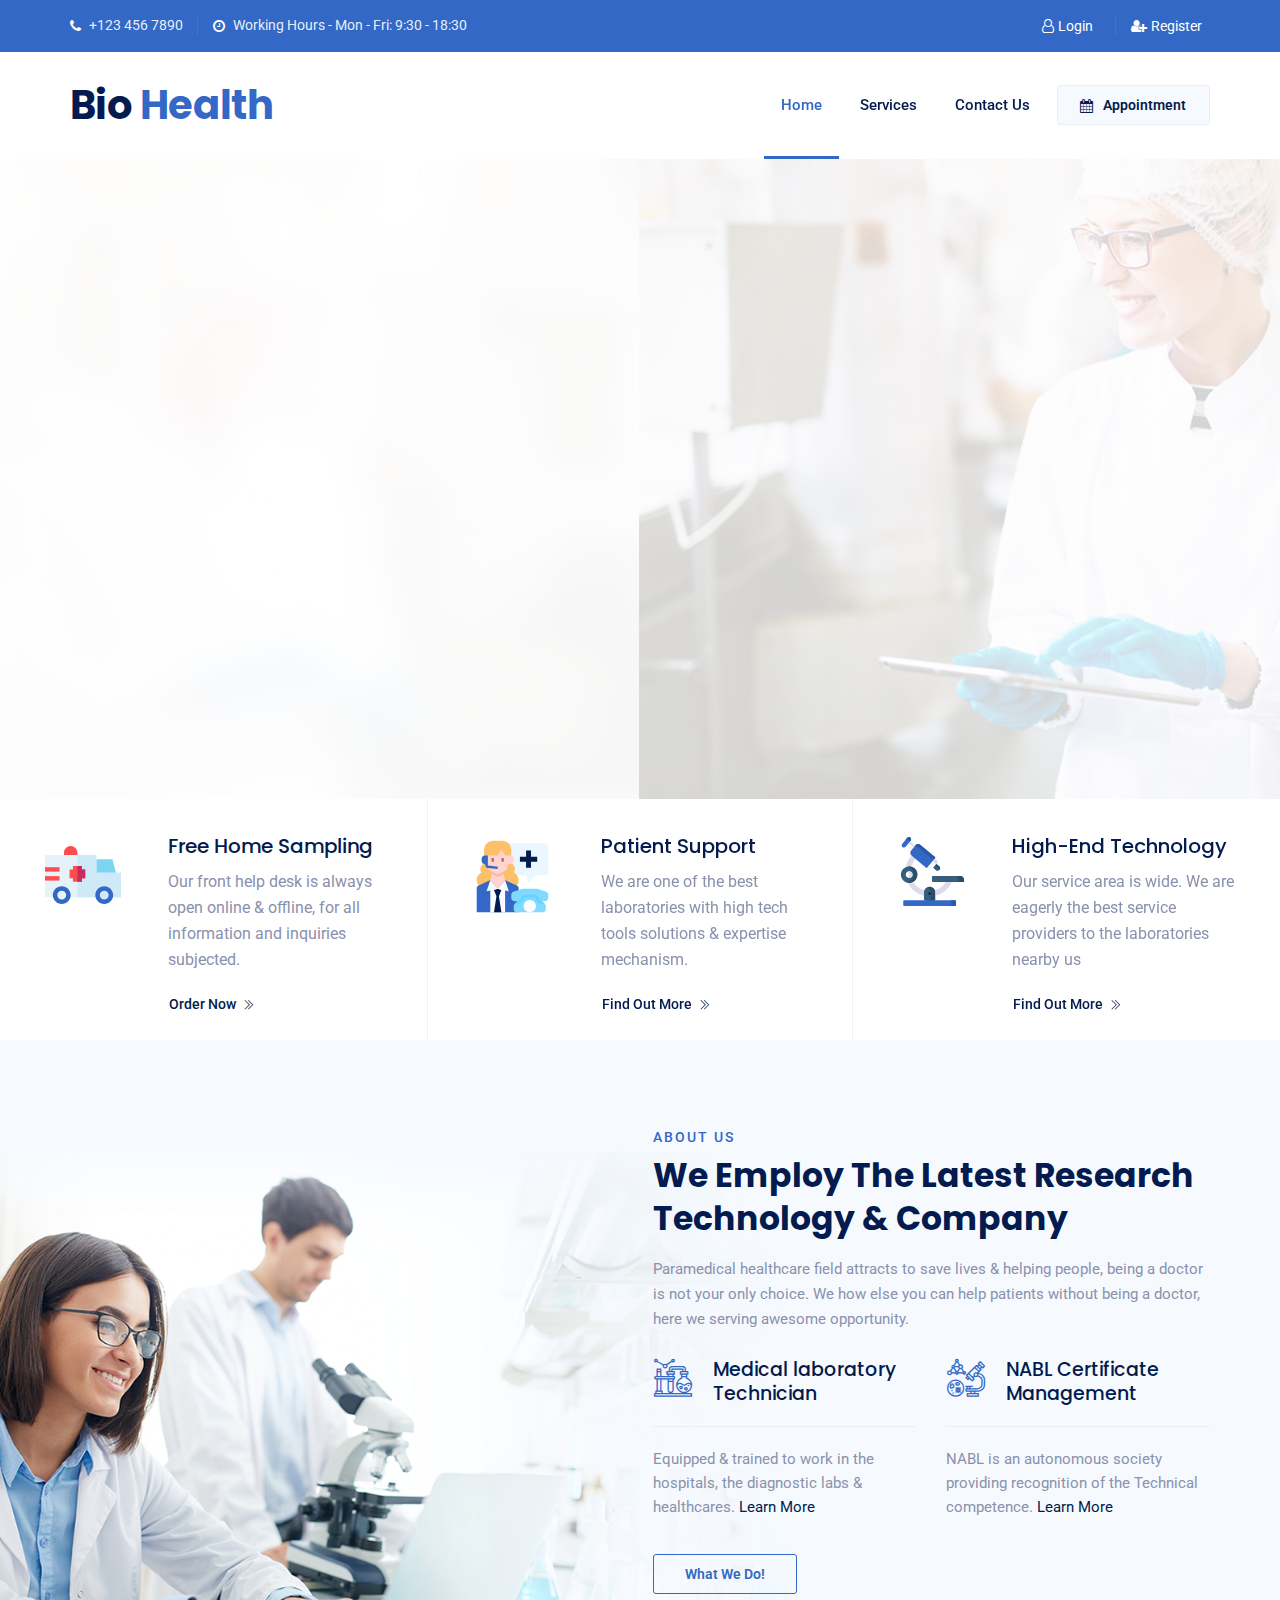
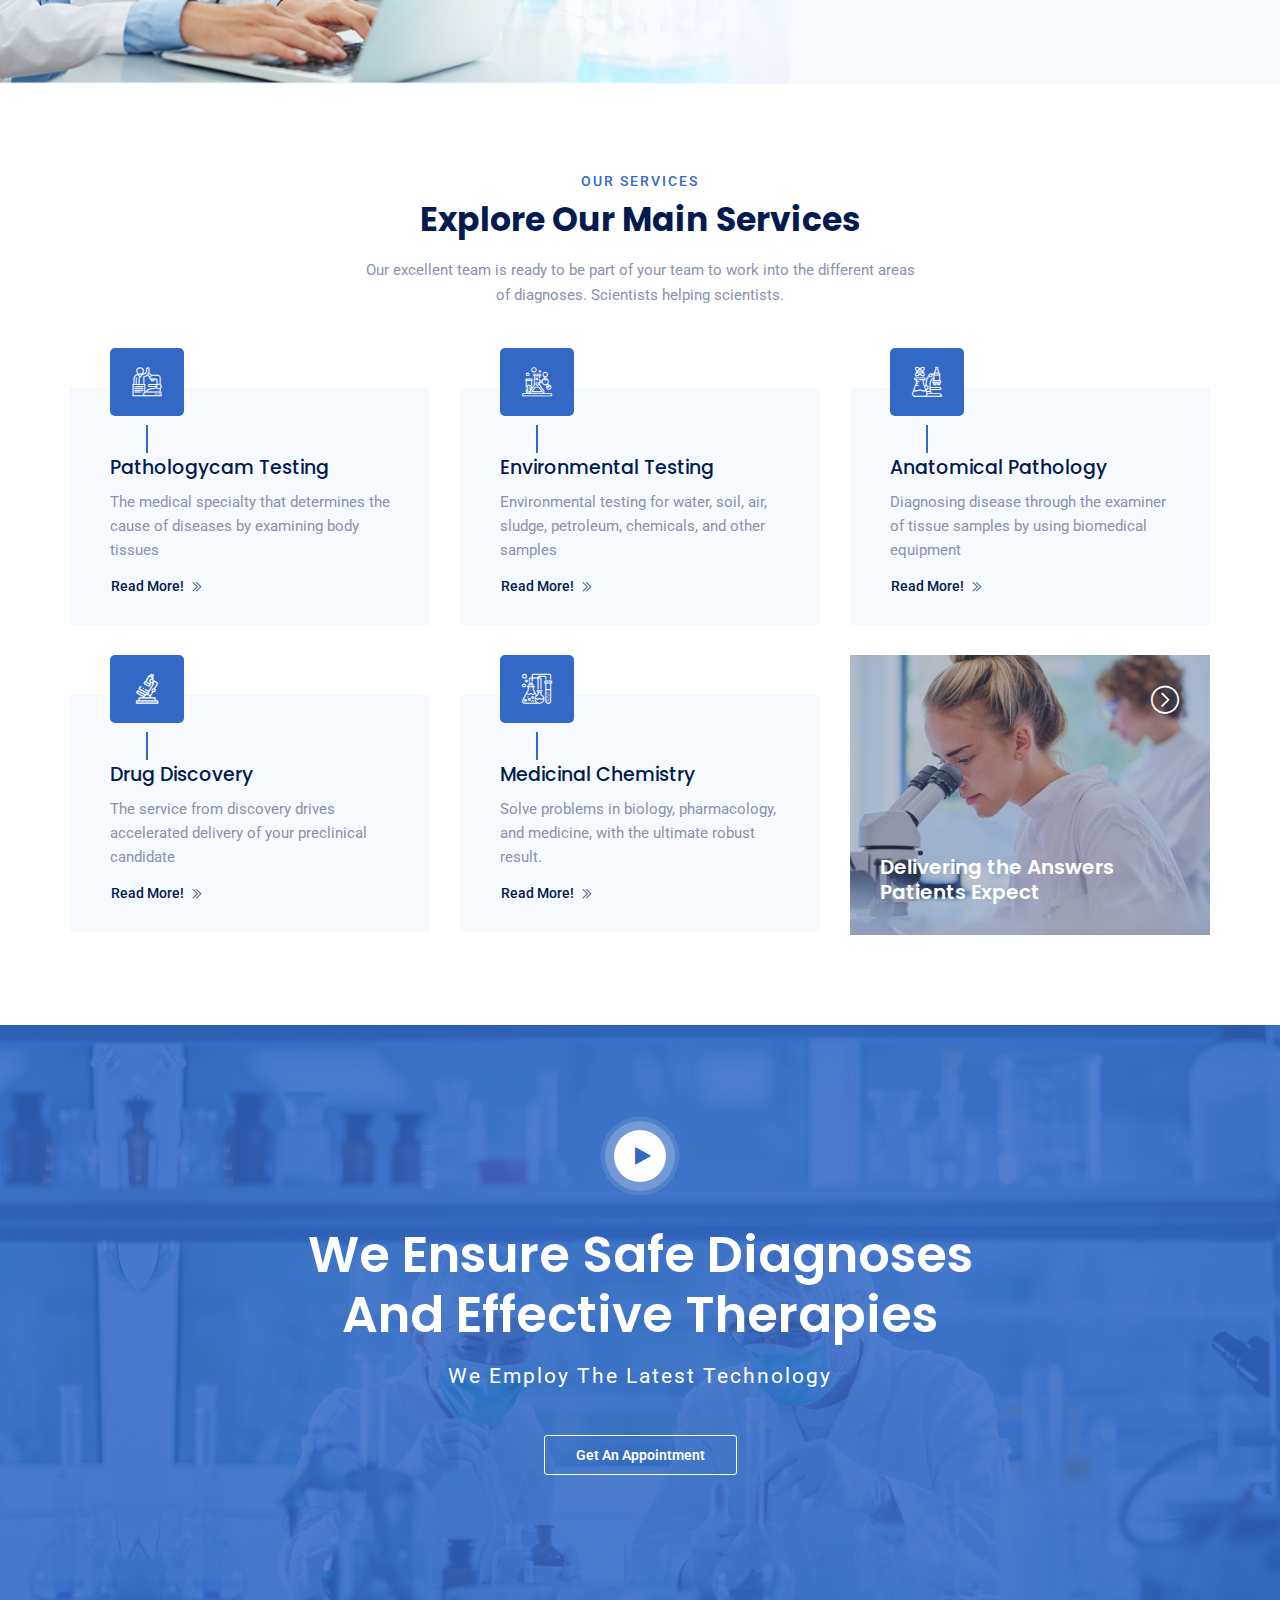
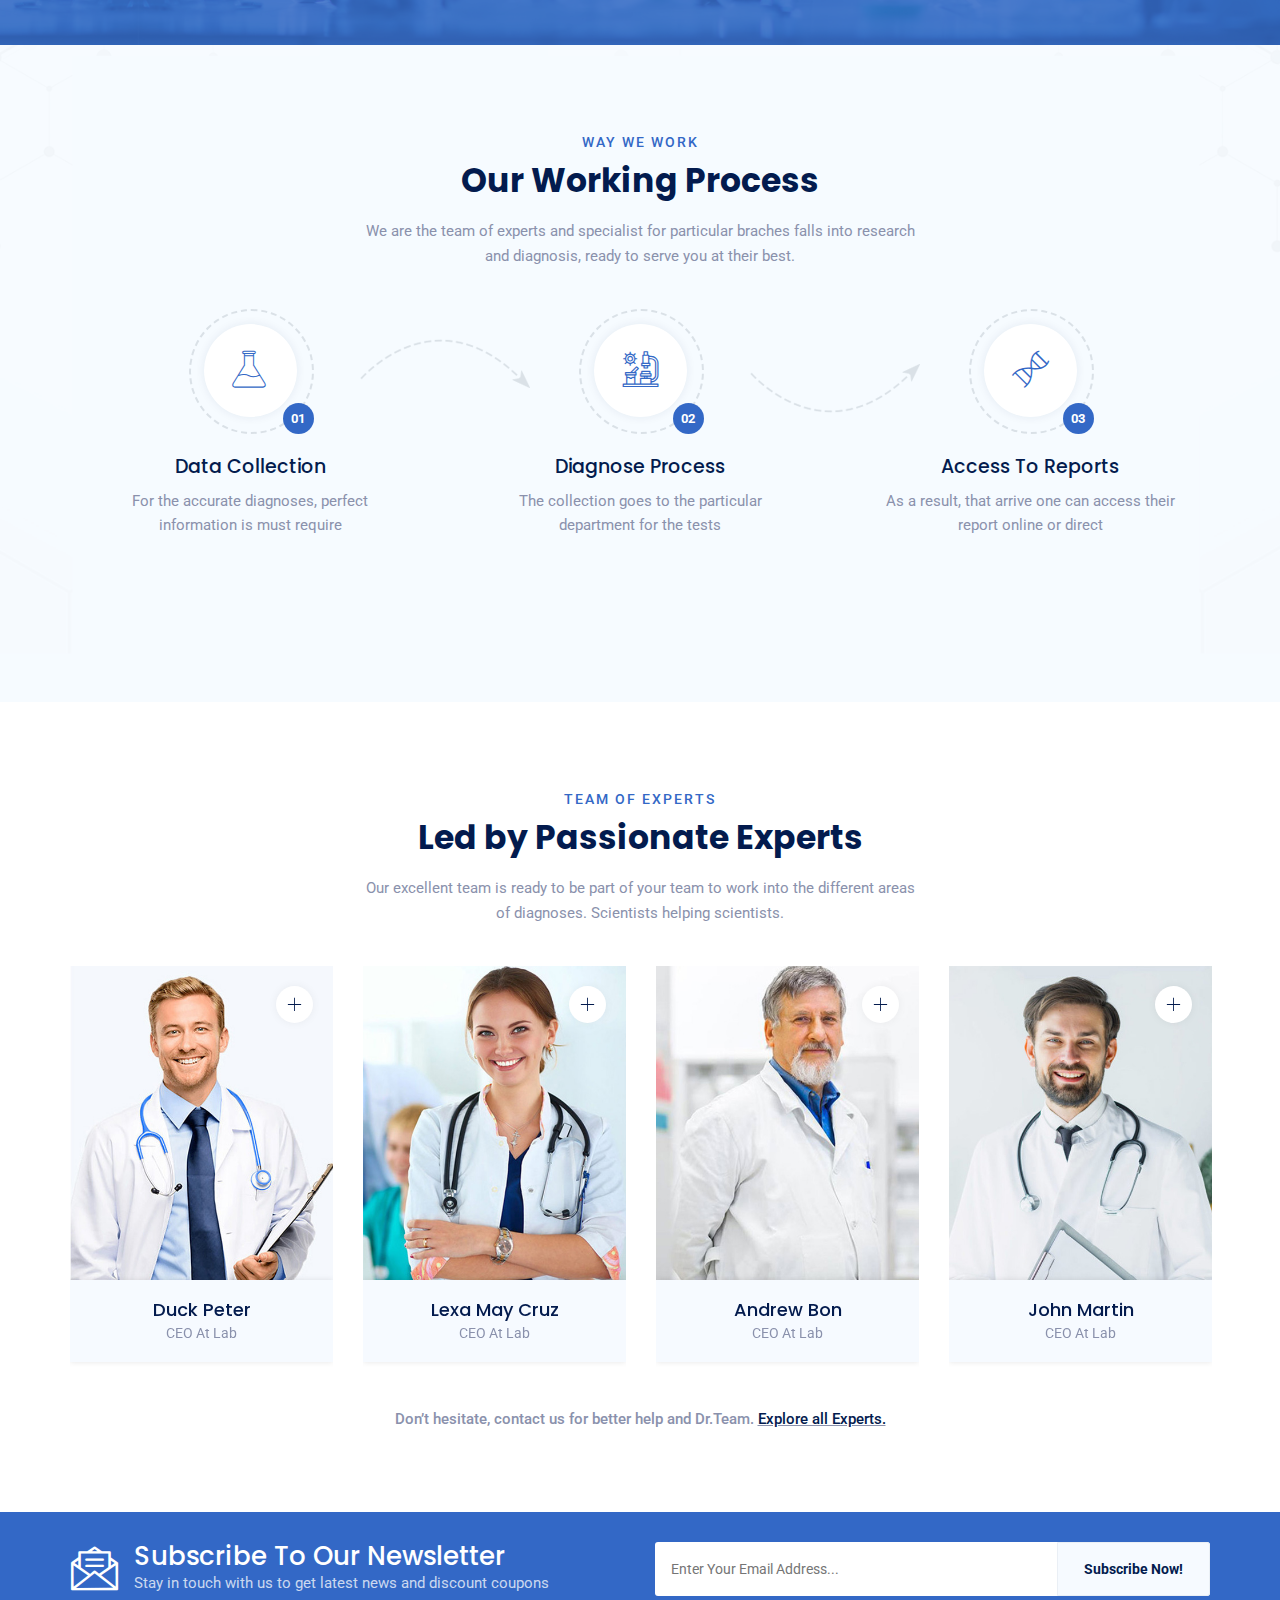
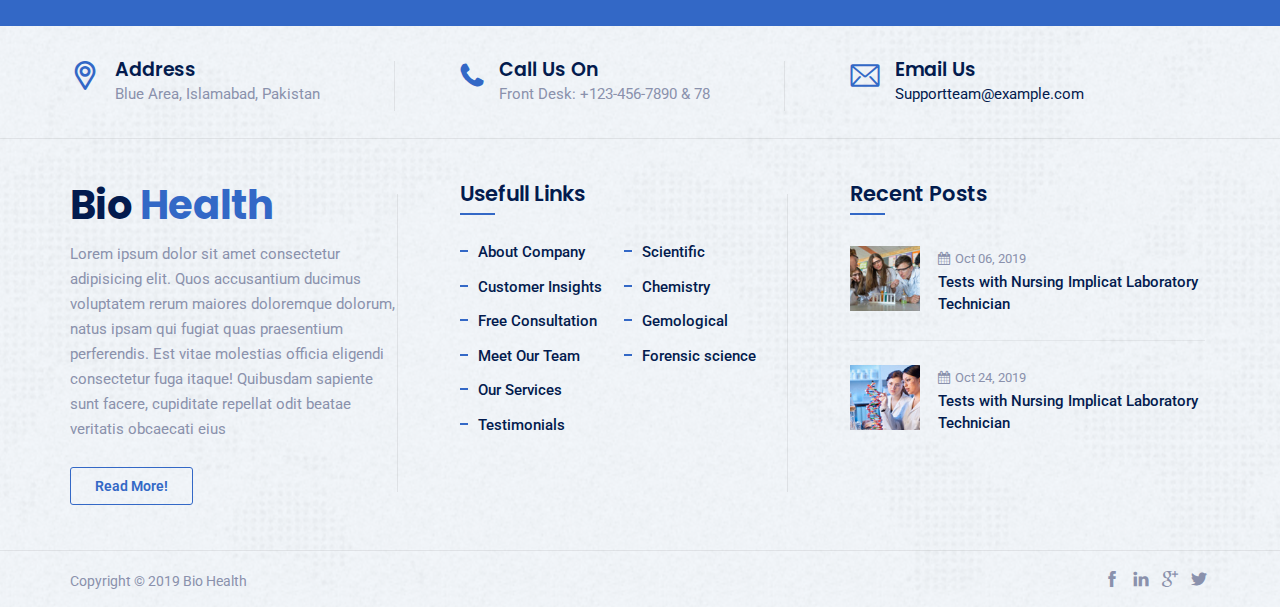
==== index.html @ f04a1096 "file rename" ====
<!DOCTYPE html>
<html lang="en">

<head>
<meta charset="utf-8">
<meta http-equiv="X-UA-Compatible" content="IE=edge">
<meta name="keywords" content="HTML5 Template" />
<meta name="description" content="Health & Medical Laboratory Html Template" />
<meta name="author" content="https://www.themetechmount.com/" />
<meta name="viewport" content=" width=device-width, initial-scale=1, maximum-scale=1" />
<title>BioHealth Lab</title>

<!-- favicon icon -->
<link rel="shortcut icon" href="images/favicon.png" />

<!-- bootstrap -->
<link rel="stylesheet" type="text/css" href="css/bootstrap.min.css"/>

<!-- animate -->
<link rel="stylesheet" type="text/css" href="css/animate.css"/>

<!-- fontawesome -->
<link rel="stylesheet" type="text/css" href="css/font-awesome.css"/>

<!-- themify -->
<link rel="stylesheet" type="text/css" href="css/themify-icons.css"/>

<!-- flaticon -->
<link rel="stylesheet" type="text/css" href="css/flaticon.css"/>

<!-- slick -->
<link rel="stylesheet" type="text/css" href="css/slick.css">

<!-- REVOLUTION LAYERS STYLES -->

    <link rel="stylesheet" type="text/css" href="revolution/css/layers.css">

    <link rel="stylesheet" type="text/css" href="revolution/css/settings.css">

<!-- prettyphoto -->
<link rel="stylesheet" type="text/css" href="css/prettyPhoto.css">

<!-- shortcodes -->
<link rel="stylesheet" type="text/css" href="css/shortcodes.css"/>

<!-- main -->
<link rel="stylesheet" type="text/css" href="css/main.css"/>

<!-- main -->
<link rel="stylesheet" type="text/css" href="css/megamenu.css"/>

<!-- responsive -->
<link rel="stylesheet" type="text/css" href="css/responsive.css"/>

<link rel="stylesheet" type="text/css" href="css/bootstrap-datetimepicker.css"/>

</head>

<body>

    <!--page start-->
    <div class="page">

       <!-- preloader start -->
        <div id="preloader">
            <div id="status">&nbsp;</div>
        </div>
        <!-- preloader end -->

        <!--header start-->
        <header id="masthead" class="header ttm-header-style-01">
            <!-- top_bar -->
            <div class="top_bar ttm-bgcolor-skincolor clearfix">
                <div class="container">
                    <div class="row">
                        <div class="col-xl-12 d-flex flex-row flex-no-wrap align-items-center">
                            <div class="top_bar_contact_item"><div class="top_bar_icon"><i class="fa fa-phone"></i></div>+123 456 7890</div>
                            <div class="top_bar_contact_item d-none d-sm-block"><div class="top_bar_icon"><i class="fa fa-clock-o"></i></div>Working Hours - Mon - Fri: 9:30 - 18:30</div>
                            <div class="top_bar_contact_item ml-auto"><div class="top_bar_icon"><a href="" style="color:#fff;"><i class="fa fa-user-o mr-1"></i>Login</a></div></div>
                            <div class="top_bar_contact_item"><div class="top_bar_icon"><a href="" style="color:#fff;"><i class="fa fa-user-plus mr-1"></i>Register</a></div></div>
                        </div>
                        
                    </div>
                </div>
            </div><!-- top_bar end-->
            <div class="d-flex d-sm-none justify-content-center align-items-center" style="border-bottom: solid 1px #ccc">
                <div class="top_bar_contact_item" style="border:none"><div class="top_bar_icon"><i class="fa fa-clock-o"></i></div>Working Hours - Mon - Fri: 9:30 - 18:30</div>
            </div>
            <!-- site-header-menu -->
            <div id="site-header-menu" class="site-header-menu ttm-bgcolor-white">
                <div class="site-header-menu-inner ttm-stickable-header">
                    <div class="container">
                        <div class="row">
                            <div class="col">
                                <!--site-navigation -->
                                <div class="site-navigation d-flex flex-row">
                                    <!-- site-branding -->
                                    <div class="site-branding mr-auto">
                                        <a class="home-link" href="index.html" title="Home" rel="home">
                                            <h1 style="margin: 0;
                                            font-size: 2.5rem;
                                            font-weight: 700;">Bio <span class="ttm-textcolor-skincolor">Health</span></h1>
                                        </a>
                                    </div><!-- site-branding end -->
                                    <div class="btn-show-menu-mobile menubar menubar--squeeze">
                                        <span class="menubar-box">
                                            <span class="menubar-inner"></span>
                                        </span>
                                    </div>
                                    <!-- menu -->
                                    <nav class="main-menu menu-mobile" id="menu">
                                        <ul class="menu">
                                            <li class="mega-menu-item active">
                                                <a href="#" class="mega-menu-link">Home</a>
                                            </li>
                                            <li class="mega-menu-item">
                                                <a href="#" class="mega-menu-link">Services</a>
                                                <ul class="mega-submenu">
                                                    <li><a href="advanced-robotics.html">Advanced Robotics</a>
                                                    <li><a href="anatomic-pathology.html">Anatomic Pathology</a></li>
                                                    <li><a href="chemical-research.html">Chemical Research</a></li>
                                                    <li><a href="chemistry-hematology.html">Chemistry & Hematology</a></li>
                                                    <li><a href="environmental-testing.html">Environmental Testing</a></li>
                                                    <li><a href="lab-test.html">Lab Test Directory</a></li>
                                                </ul>
                                            </li>
                                            <li class="mega-menu-item">
                                                <a href="#" class="mega-menu-link">Contact Us</a>
                                            </li>
                                        </ul>
                                    </nav>
                                    <div class="header_extra d-flex flex-row align-items-center justify-content-end">
                                        <div class="header_btn">
                                            <a class="ttm-btn ttm-btn-size-md ttm-btn-shape-rounded ttm-btn-style-fill ttm-icon-btn-left ttm-btn-color-grey" href="#"> <i class="fa fa-calendar"></i>Appointment</a>
                                            <div id="appointment">
                                                <h3>Keep in touch!</h3>
                                                <form class="wrap-form appointment_form clearfix" method="post" action="#">
                                                    <div class="row">
                                                        <div class="col-md-4">
                                                            <label class="form-group">
                                                                <span class="text-input">
                                                                    <i class="fa fa-user" aria-hidden="true"></i>
                                                                    <input name="name" type="text" value="" placeholder="Your Name" required="required">
                                                                </span>
                                                            </label>
                                                        </div>
                                                        <div class="col-md-4">
                                                            <label class="form-group">
                                                                <span class="text-input">
                                                                    <i class="fa fa-phone" aria-hidden="true"></i>
                                                                    <input name="phone" type="tel" value="" placeholder="Phone Number" required="required">
                                                                </span>
                                                            </label>
                                                        </div>
                                                        <div class="col-md-4">
                                                            <label class="form-group">
                                                                <span class="text-input">
                                                                    <i class="fa fa-envelope" aria-hidden="true"></i>
                                                                    <input name="email" type="email" value="" placeholder="Email">
                                                                </span>
                                                            </label>
                                                        </div>
                                                        <div class="col-md-4">
                                                            <div class="form-group date">
                                                                <span class="text-input">
                                                                    <i class="fa fa-calendar"></i>
                                                                    <input type="text" value="" id="datetimepicker1">
                                                                </span>
                                                            </div>
                                                        </div>
                                                        <div class="col-md-4">
                                                            <label class="form-group">
                                                                <span class="text-input">
                                                                    <i class="fa fa-pencil" aria-hidden="true"></i>
                                                                    <input name="Note" type="text" value="" placeholder="Note">
                                                                </span>
                                                            </label>
                                                        </div>
                                                        <div class="col-md-4">
                                                            <button class="submit ttm-btn ttm-btn-size-md ttm-btn-shape-rounded ttm-btn-style-fill ttm-btn-color-skincolor" type="submit">Book appointment</button>
                                                        </div>
                                                    </div>
                                                </form>
                                            </div>
                                        </div>
                                    </div>
                                </div><!-- site-navigation end-->
                            </div>
                        </div>
                    </div>
                </div>
            </div>
            <!-- site-header-menu end-->
        </header><!--header end-->


        <div id="rev_slider_5_1_wrapper" class="rev_slider_wrapper fullwidthbanner-container slide-overlay" data-alias="classic4export" data-source="gallery">
            <!-- START REVOLUTION SLIDER -->
            <div id="rev_slider_5_1" class="rev_slider fullwidthabanner" data-version="5.4.8">
                <ul>
                    
                    <!-- SLIDE  -->
                    <li data-index="rs-6" data-transition="slotzoom-horizontal" data-slotamount="1" data-easein="default" data-easeout="default" data-masterspeed="1500" data-rotate="0" data-saveperformance="off" data-title="Slide" data-param1="" data-param2="" data-param3="" data-param4="" data-param5="" data-param6="" data-param7="" data-param8="" data-param9="" data-param10="" data-description="">

                        <!-- MAIN IMAGE -->

                        <img src="images/slides/slider-mainbg-003.jpg"  alt=""  data-bgposition="center center" data-bgfit="cover" data-bgrepeat="no-repeat" class="rev-slidebg" data-no-retina>
                      
                        <!-- LAYERS -->

                        <!-- LAYER NR. 1 -->
                        <div class="tp-caption tp-resizeme" id="slide-6-layer-1" data-x="['left','left','left','left']" data-hoffset="['50','40','30','20']" 
                            data-y="['middle','middle','middle','middle']" data-voffset="['-126','-126','-86','-60']" 

                            data-fontsize="['60','60','60','38']"
                            data-lineheight="['70','70','70','50']"
                            data-fontweight="['700','700','700','700']"
                            data-color="#031b4e"
                            data-width="none"
                            data-height="none"
                            data-whitespace="nowrap"
                            
                            data-transform_idle="o:1;" 
                            data-transform_in="x:-50px;opacity:0;s:1000;e:Power2.easeOut;"
                            data-transform_out="opacity:0;s:1000;e:Power4.easeIn;"
                            data-start="700"

                            data-textAlign="['inherit','inherit','inherit','inherit']"
                            data-paddingtop="[0,0,0,0]"
                            data-paddingright="[0,0,0,0]"
                            data-paddingbottom="[0,0,0,0]"
                            data-paddingleft="[0,0,0,0]"
                            data-type="text"
                            data-responsive_offset="on" style="z-index:13;font-family:Poppins,sans-serif;">Providing <span class="ttm-textcolor-skincolor"> Excellence</span>
                        </div>


                        <!-- LAYER NR. 2 -->
                        <div class="tp-caption tp-resizeme" id="slide-6-layer-2" data-x="['left','left','left','left']" data-hoffset="['50','40','30','20']"  
                            data-y="['middle','middle','middle','middle']" data-voffset="['-52','-52','-5','-10']" 

                            data-fontsize="['60','60','60','38']"
                            data-lineheight="['70','70','70','50']"
                            data-fontweight="['700','700','700','700']"
                            data-color="#031b4e"
                            data-width="none"
                            data-height="none"
                            data-whitespace="nowrap"
                            
                            data-transform_idle="o:1;" 
                            data-transform_in="x:-50px;opacity:0;s:1000;e:Power2.easeOut;"
                            data-transform_out="opacity:0;s:1000;e:Power4.easeIn;"
                            data-start="900"

                            data-textAlign="['inherit','inherit','inherit','inherit']"
                            data-paddingtop="[0,0,0,0]"
                            data-paddingright="[0,0,0,0]"
                            data-paddingbottom="[0,0,0,0]"
                            data-paddingleft="[0,0,0,0]"
                            data-type="text"
                            data-responsive_offset="on" style="z-index:13;font-family:Poppins,sans-serif;">In Laboratory Medicine
                        </div>

                        <!-- LAYER NR. 3 -->
                        <div class="tp-caption tp-resizeme" id="slide-6-layer-3" data-x="['left','left','left','left']" data-hoffset="['50','40','-550','-520']"  
                            data-y="['middle','middle','middle','middle']" data-voffset="['26','26','35','18']" 

                            data-fontsize="['19','19','19','16']"
                            data-lineheight="['29','29','29','22']"
                            data-fontweight="['400','400','400','400']"
                            data-color="#5f6777"
                            data-width="none"
                            data-height="none"
                            data-whitespace="nowrap"

                            data-transform_idle="o:1;" 
                            data-transform_in="x:-50px;opacity:0;s:1000;e:Power2.easeOut;"
                            data-transform_out="opacity:0;s:1000;e:Power4.easeIn;"
                            data-start="1200"

                            data-textAlign="['inherit','inherit','inherit','inherit']"
                            data-paddingtop="[0,0,0,0]"
                            data-paddingright="[0,0,0,0]"
                            data-paddingbottom="[0,0,0,0]"
                            data-paddingleft="[0,0,0,0]"
                            data-type="text"
                            data-responsive_offset="on">BioHealth is uatramodern laboratory services. Delivering newer <br>molecules from our sate of the art laboratories
                        </div>

                        <!-- LAYER NR. 4 -->
                        <a class="tp-caption ttm-btn ttm-btn-shape-rounded ttm-btn-style-fill ttm-btn-color-skincolor" href="#" target="_self" id="slide-6-layer-4" data-x="['left','left','left','left']" data-hoffset="['50','40','30','20']" data-y="['bottom','bottom','bottom','middle']" data-voffset="['179','179','127','57']" 

                            data-fontsize="['15','15','15','15']"
                            data-lineheight="['20','20','15','15']"
                            data-fontweight="['700','700','700','700']"
                            data-width="none"
                            data-height="none"
                            data-whitespace="nowrap"

                            data-transform_idle="o:1;" 
                            data-transform_in="x:-50px;opacity:0;s:1000;e:Power2.easeOut;"
                            data-transform_out="opacity:0;s:1000;e:Power4.easeIn;"
                            data-mask_out="x:inherit;y:inherit;" 
                            data-start="1500"
                            data-splitin="none" 
                            data-splitout="none" 

                            data-textAlign="['inherit','inherit','inherit','inherit']"
                            data-paddingtop="[14,14,11,11]"
                            data-paddingright="[35,35,28,28]"
                            data-paddingbottom="[13,13,10,10]"
                            data-paddingleft="[35,35,28,28]"
                            data-type="button"
                            data-responsive_offset="on" >View All Services
                        </a>

                        <!-- LAYER NR. 5 -->
                        <a class="tp-caption tp-resizeme ttm-icon ttm-icon_element-border ttm-icon_element-color-darkgrey ttm-icon_element-style-rounded ttm_prettyphoto" href="https://youtu.be/e13TGGccvT4" target="_self" id="slide-6-layer-5" data-x="['left','left','left','left']" data-hoffset="['278','278','-550','-550']" data-y="['bottom','bottom','bottom','middle']" data-voffset="['183','183','98','86']"

                            data-fontsize="['15','15','15','15']"
                            data-lineheight="['46','46','38','38']"
                            data-width="['46','46','38','38']"
                            data-height="['46','46','38','38']"
                            data-whitespace="nowrap"

                            data-transform_idle="o:1;" 
                            data-transform_in="x:-50px;opacity:0;s:1000;e:Power2.easeOut;"
                            data-transform_out="opacity:0;s:1500;e:Power4.easeIn;"
                            data-start="1500"

                            data-textAlign="['center','center','center','center']"
                            data-paddingtop="[0,0,0,0]"
                            data-paddingright="[0,0,0,0]"
                            data-paddingbottom="[0,0,0,0]"
                            data-paddingleft="[0,0,0,0]">

                            <i class="fa fa-play pl-1"></i>
                        </a>


                        <!-- LAYER NR. 6 -->
                        <a class="tp-caption tp-resizeme ttm_prettyphoto" href="https://youtu.be/e13TGGccvT4" target="_self" id="slide-6-layer-6" data-x="['left','left','left','left']" data-hoffset="['345','345','-550','-552']" data-y="['bottom','bottom','bottom','middle']" data-voffset="['199','199','112','99']"

                            data-fontsize="['15','15','14','14']"
                            data-lineheight="['14','14','14','14']"
                            data-fontweight="['700','700','700','700']"
                            data-width="none"
                            data-height="none"
                            data-whitespace="nowrap"

                            data-transform_idle="o:1;" 
                            data-transform_in="x:-50px;opacity:0;s:1000;e:Power2.easeOut;"
                            data-transform_out="opacity:0;s:1000;e:Power4.easeIn;"
                            data-start="1500"

                            data-paddingtop="[0,0,0,0]"
                            data-paddingright="[0,0,0,0]"
                            data-paddingbottom="[0,0,0,0]"
                            data-paddingleft="[0,0,0,0]">How We Work
                        </a>
                        
                    </li>

                    <li data-index="rs-7" data-transition="slotzoom-horizontal" data-slotamount="1" data-easein="default" data-easeout="default" data-masterspeed="1500" data-rotate="0" data-saveperformance="off" data-title="Slide" data-param1="" data-param2="" data-param3="" data-param4="" data-param5="" data-param6="" data-param7="" data-param8="" data-param9="" data-param10="" data-description="">

                        <!-- MAIN IMAGE -->

                        <img src="images/slides/slider-mainbg-004.jpg"  alt=""  data-bgposition="center center" data-bgfit="cover" data-bgrepeat="no-repeat" class="rev-slidebg" data-no-retina>
                      
                        <!-- LAYERS -->

                        <!-- LAYER NR. 1 -->
                        <div class="tp-caption tp-resizeme" id="slide-7-layer-1" data-x="['left','left','left','left']" data-hoffset="['50','40','30','20']" 
                            data-y="['middle','middle','middle','middle']" data-voffset="['-149','-149','-124','-88']" 

                            data-fontsize="['23','23','23','23']"
                            data-lineheight="['30','30','30','30']"
                            data-fontweight="['400','400','400','400']"
                            data-color="#3368c6"
                            data-width="none"
                            data-height="none"
                            data-whitespace="nowrap"
                            
                            data-transform_idle="o:1;" 
                            data-transform_in="x:-50px;opacity:0;s:1000;e:Power2.easeOut;"
                            data-transform_out="opacity:0;s:1000;e:Power4.easeIn;"
                            data-start="700"

                            data-textAlign="['inherit','inherit','inherit','inherit']"
                            data-paddingtop="[0,0,0,0]"
                            data-paddingright="[0,0,0,0]"
                            data-paddingbottom="[0,0,0,0]"
                            data-paddingleft="[0,0,0,0]"
                            data-type="text"
                            data-responsive_offset="on">Biological Sciences Retreat
                        </div>


                        <!-- LAYER NR. 3 -->
                        <div class="tp-caption tp-resizeme" id="slide-7-layer-3" data-x="['left','left','left','left']" data-hoffset="['50','40','30','20']"  
                            data-y="['middle','middle','middle','middle']" data-voffset="['-95','-95','-60','-42']" 

                            data-fontsize="['60','60','60','40']"
                            data-lineheight="['70','70','70','40']"
                            data-fontweight="['700','700','700','700']"
                            data-color="#031b4e"
                            data-width="none"
                            data-height="none"
                            data-whitespace="nowrap"
                            
                            data-transform_idle="o:1;" 
                            data-transform_in="x:-50px;opacity:0;s:1000;e:Power2.easeOut;"
                            data-transform_out="opacity:0;s:1000;e:Power4.easeIn;" 
                            data-start="900"

                            data-textAlign="['inherit','inherit','inherit','inherit']"
                            data-paddingtop="[0,0,0,0]"
                            data-paddingright="[0,0,0,0]"
                            data-paddingbottom="[0,0,0,0]"
                            data-paddingleft="[0,0,0,0]"
                            data-type="text"
                            data-responsive_offset="on" style="z-index:13;font-family:Poppins,sans-serif;">Personal Care For Your
                        </div>


                        <!-- LAYER NR. 2 -->
                        <div class="tp-caption tp-resizeme" id="slide-7-layer-2" data-x="['left','left','left','left']" data-hoffset="['50','40','30','20']" 
                            data-y="['middle','middle','middle','middle']" data-voffset="['-25','-25','20','7']" 

                            data-fontsize="['60','60','60','40']"
                            data-lineheight="['70','70','70','40']"
                            data-fontweight="['700','700','700','700']"
                            data-color="#031b4e"
                            data-width="none"
                            data-height="none"
                            data-whitespace="nowrap"
                            
                            data-transform_idle="o:1;" 
                            data-transform_in="x:-50px;opacity:0;s:1000;e:Power2.easeOut;"
                            data-transform_out="opacity:0;s:1000;e:Power4.easeIn;" 
                            data-start="900"

                            data-textAlign="['inherit','inherit','inherit','inherit']"
                            data-paddingtop="[0,0,0,0]"
                            data-paddingright="[0,0,0,0]"
                            data-paddingbottom="[0,0,0,0]"
                            data-paddingleft="[0,0,0,0]"
                            data-type="text"
                            data-responsive_offset="on" style="z-index:13;font-family:Poppins,sans-serif;">Healthy <span class="ttm-textcolor-skincolor"> Living</span>
                        </div>


                        <!-- LAYER NR. 4 -->
                        <div class="tp-caption tp-resizeme" id="slide-7-layer-4" data-x="['left','left','left','left']" data-hoffset="['50','40','-550','-520']"  
                            data-y="['middle','middle','middle','middle']" data-voffset="['50','50','55','8']" 

                            data-fontsize="['19','19','19','16']"
                            data-lineheight="['30','30','30','22']"
                            data-fontweight="['400','400','400','400']"
                            data-color="#5f6777"
                            data-width="none"
                            data-height="none"
                            data-whitespace="nowrap"

                            data-transform_idle="o:1;"
                            data-transform_in="x:-50px;opacity:0;s:1000;e:Power2.easeOut;"
                            data-transform_out="opacity:0;s:1000;e:Power4.easeIn;"
                            data-start="1200"

                            data-textAlign="['inherit','inherit','inherit','inherit']"
                            data-paddingtop="[0,0,0,0]"
                            data-paddingright="[0,0,0,0]"
                            data-paddingbottom="[0,0,0,0]"
                            data-paddingleft="[0,0,0,0]"
                            data-type="text"
                            data-responsive_offset="on">Bio Health is uatramodern laboratory services. Delivering newer <br>molecules from our sate of the art laboratories
                        </div>

                        <!-- LAYER NR. 5 -->
                        <a class="tp-caption ttm-btn ttm-btn-shape-rounded ttm-btn-style-fill ttm-btn-color-skincolor" href="#" target="_self" id="slide-7-layer-5" data-x="['left','left','left','left']" 
                        data-hoffset="['50','40','30','20']" data-y="['bottom','bottom','bottom','bottom']" data-voffset="['160','160','105','60']" 

                            data-fontsize="['15','15','15','14']"
                            data-lineheight="['20','20','16','15']"
                            data-fontweight="['700','700','700','700']"
                            data-width="none"
                            data-height="none"
                            data-whitespace="nowrap"

                            data-transform_idle="o:1;" 
                            data-transform_in="x:-50px;opacity:0;s:1000;e:Power2.easeOut;"
                            data-transform_out="opacity:0;s:1000;e:Power4.easeIn;"
                            data-start="1500"
                            data-splitin="none" 
                            data-splitout="none" 

                            data-textAlign="['inherit','inherit','inherit','inherit']"
                            data-paddingtop="[14,14,11,11]"
                            data-paddingright="[35,35,30,30]"
                            data-paddingbottom="[13,13,10,10]"
                            data-paddingleft="[35,35,30,30]"
                            data-type="button"
                            data-responsive_offset="on" >Visit Our Life Sciences
                        </a>
                        
                    </li>

                </ul>
                <div class="tp-bannertimer tp-bottom" style="visibility: hidden !important;"></div>
            </div>
        </div>
        <!-- END REVOLUTION SLIDER -->


     <!--site-main start-->
    <div class="site-main">

                  
        <!--features-section-->
        <section class="ttm-row features-section clearfix">
            <div class="container-fluid">
                <!-- row -->
                <div class="row align-items-center">
                    <div class="col-md-4">
                        <!-- featured-imagebox -->
                        <div class="featured-icon-box icon-align-before-content icon-ver_align-top style4">
                            <div class="featured-icon">
                                <object data="images/icons/ambulance.svg" ype="image/svg+xml" width="70%"></object>
                            </div>
                            <div class="featured-content">
                                <div class="featured-title">
                                    <h5>Free Home Sampling</h5>
                                </div>
                                <div class="featured-desc">
                                    <p>Our front help desk is always open online & offline, for all information and inquiries subjected.</p>
                                </div>
                                <a class="ttm-btn ttm-btn-size-md ttm-icon-btn-right ttm-btn-color-skincolor btn-inline" href="#">Order Now<i class="ti ti-angle-double-right"></i></a>
                            </div>
                        </div><!-- featured-imagebox end-->
                    </div>
                    <div class="col-md-4 border-left border-right">
                        <!-- featured-imagebox -->
                        <div class="featured-icon-box icon-align-before-content icon-ver_align-top style4">
                            <div class="featured-icon">
                                <object data="images/icons/customer-service.svg" ype="image/svg+xml" width="70%"></object>
                            </div>
                            <div class="featured-content">
                                <div class="featured-title">
                                    <h5>Patient Support</h5>
                                </div>
                                <div class="featured-desc">
                                    <p>We are one of the best laboratories with high tech tools solutions & expertise mechanism.</p>
                                </div>
                                <a class="ttm-btn ttm-btn-size-md ttm-icon-btn-right ttm-btn-color-skincolor btn-inline" href="#">Find Out More<i class="ti ti-angle-double-right"></i></a>
                            </div>
                        </div><!-- featured-imagebox end-->
                    </div>
                    <div class="col-md-4">
                        <!-- featured-imagebox -->
                        <div class="featured-icon-box icon-align-before-content icon-ver_align-top style4">
                            <div class="featured-icon">
                                <object data="images/icons/microscope.svg" ype="image/svg+xml" width="70%"></object>
                            </div>
                            <div class="featured-content">
                                <div class="featured-title">
                                    <h5>High-End Technology</h5>
                                </div>
                                <div class="featured-desc">
                                    <p>Our service area is wide. We are eagerly the best service providers to the laboratories nearby us</p>
                                </div>
                                <a class="ttm-btn ttm-btn-size-md ttm-icon-btn-right ttm-btn-color-skincolor btn-inline" href="#">Find Out More<i class="ti ti-angle-double-right"></i></a>
                            </div>
                        </div><!-- featured-imagebox end-->
                    </div>
                </div><!-- row end -->
            </div>
        </section>
        <!--features-section end-->


        <!--about-section-->
        <section class="ttm-row about-section bg-img11 ttm-bgcolor-grey clearfix">
            <div class="container">
                <div class="row">
                    <div class="col-xl-5 col-lg-5 col-xs-12 ml-auto">
                        <div class="ml_100 res-991-ml-0">
                            <!-- section title -->
                            <div class="section-title">
                                <div class="title-header">
                                    <h5>About Us</h5>
                                    <h2 class="title">We Employ The Latest Research Technology &amp; Company</h2>
                                </div>
                                <div class="title-desc">Paramedical healthcare field attracts to save lives & helping people, being a doctor is not your only choice. We how else you can help patients without being a doctor, here we serving awesome opportunity.</div>
                            </div><!-- section title end -->
                            <div class="row">
                                <div class="col-sm-6">
                                    <!--featured-icon-box-->
                                    <div class="featured-icon-box style1 icon-align-before-heading">
                                        <div class="featured-icon">
                                            <div class="ttm-icon ttm-icon_element-onlytxt ttm-icon_element-color-skincolor ttm-icon_element-size-md">
                                                <i class="flaticon-lab-1"></i>
                                            </div>
                                        </div>
                                        <div class="featured-content">
                                            <div class="featured-title">
                                                <h5>Medical laboratory<br>Technician</h5>
                                            </div>
                                            <div class="featured-desc">
                                                <p>Equipped &amp; trained to work in the hospitals, the diagnostic labs &amp; healthcares. <a href="#">Learn More</a></p>
                                            </div>
                                        </div>
                                    </div><!-- featured-icon-box end-->
                                </div>
                                <div class="col-sm-6">
                                    <!--featured-icon-box-->
                                    <div class="featured-icon-box style1 icon-align-before-heading">
                                        <div class="featured-icon">
                                            <div class="ttm-icon ttm-icon_element-onlytxt ttm-icon_element-color-skincolor ttm-icon_element-size-md">
                                                <i class="flaticon-dna"></i>
                                            </div>
                                        </div>
                                        <div class="featured-content">
                                            <div class="featured-title">
                                                <h5> NABL Certificate <br>Management</h5>
                                            </div>
                                            <div class="featured-desc">
                                                <p>NABL&nbsp;is an autonomous society providing recognition of the Technical competence. <a href="#">Learn More</a></p>
                                            </div>
                                        </div>
                                    </div><!-- featured-icon-box end-->
                                </div>
                            </div>
                            <div class="row">
                                <div class="col-lg-12">
                                    <a class="ttm-btn ttm-btn-size-md ttm-btn-shape-rounded ttm-btn-style-border ttm-btn-color-skincolor mt-15" href="#">What We Do!</a>
                                </div>
                            </div>
                        </div>
                    </div><!-- row end -->
                </div>
            </div>
        </section>
        <!--about-section end-->


        <!--services-section-->
        <section class="ttm-row services-section-2 clearfix">
            <div class="container">
                <!-- row -->
                <div class="row">
                    <div class="col-lg-6 col-md-8 col-sm-9 m-auto">
                        <!-- section-title -->
                        <div class="section-title with-sep title-style-center_text">
                            <div class="title-header">
                                <h5>OUR SERVICES</h5>
                                <h2 class="title">Explore Our Main Services</h2>
                            </div>
                            <div class="title-desc">Our excellent team is ready to be part of your team to work into the different areas of diagnoses. Scientists helping scientists.</div>
                        </div><!-- section-title end -->
                    </div>
                </div><!-- row end -->
                <div class="row ttm-boxes-spacing-15px">
                    <div class="col-lg-4 col-md-6 col-sm-6 ttm-box-col-wrapper">
                        <!--featured-icon-box-->
                        <div class="featured-icon-box icon-align-top-content style3">
                            <div class="hover_icon"><i class="flaticon-research-8"></i></div>
                            <div class="featured-icon">
                                <div class="ttm-icon ttm-icon_element-fill ttm-icon_element-color-skincolor ttm-icon_element-size-sm ttm-icon_element-style-round">
                                    <i class="flaticon-research-8"></i>
                                </div>
                            </div>
                            <div class="featured-content">
                                <div class="featured-title">
                                    <h5>Pathologycam Testing</h5>
                                </div>
                                <div class="featured-desc">
                                    <p>The medical specialty that determines the cause of diseases by examining body tissues</p>
                                </div>
                                <a class="ttm-btn ttm-btn-size-md ttm-icon-btn-right ttm-btn-color-dark btn-inline mt-15" href="#" tabindex="0">Read More!<i class="ti ti-angle-double-right"></i></a>
                            </div>
                        </div><!-- featured-icon-box end-->
                    </div>
                    <div class="col-lg-4 col-md-6 col-sm-6 ttm-box-col-wrapper">
                        <!--featured-icon-box-->
                        <div class="featured-icon-box icon-align-top-content style3">
                            <div class="hover_icon"><i class="flaticon-flask-3"></i></div>
                            <div class="featured-icon">
                                <div class="ttm-icon ttm-icon_element-fill ttm-icon_element-color-skincolor ttm-icon_element-size-sm ttm-icon_element-style-round">
                                    <i class="flaticon-flask-3"></i>
                                </div>
                            </div>
                            <div class="featured-content">
                                <div class="featured-title">
                                    <h5>Environmental Testing</h5>
                                </div>
                                <div class="featured-desc">
                                    <p>Environmental testing for water, soil, air, sludge, petroleum, chemicals, and other samples</p>
                                </div>
                                <a class="ttm-btn ttm-btn-size-md ttm-icon-btn-right ttm-btn-color-dark btn-inline mt-15" href="#" tabindex="0">Read More!<i class="ti ti-angle-double-right"></i></a>
                            </div>
                        </div><!-- featured-icon-box end-->
                    </div>
                    <div class="col-lg-4 col-md-6 col-sm-6 ttm-box-col-wrapper">
                        <!--featured-icon-box-->
                        <div class="featured-icon-box icon-align-top-content style3">
                            <div class="hover_icon"><i class="flaticon-lab-5"></i></div>
                            <div class="featured-icon">
                                <div class="ttm-icon ttm-icon_element-fill ttm-icon_element-color-skincolor ttm-icon_element-size-sm ttm-icon_element-style-round">
                                    <i class="flaticon-lab-5"></i>
                                </div>
                            </div>
                            <div class="featured-content">
                                <div class="featured-title">
                                    <h5>Anatomical Pathology</h5>
                                </div>
                                <div class="featured-desc">
                                    <p>Diagnosing disease through the examiner of tissue samples by using biomedical equipment </p>
                                </div>
                                <a class="ttm-btn ttm-btn-size-md ttm-icon-btn-right ttm-btn-color-dark btn-inline mt-15" href="#" tabindex="0">Read More!<i class="ti ti-angle-double-right"></i></a>
                            </div>
                        </div><!-- featured-icon-box end-->
                    </div>
                    <div class="col-lg-4 col-md-6 col-sm-6 ttm-box-col-wrapper">
                        <!--featured-icon-box-->
                        <div class="featured-icon-box icon-align-top-content style3">
                            <div class="hover_icon"><i class="flaticon-microscope-2"></i></div>
                                <div class="featured-icon">
                                <div class="ttm-icon ttm-icon_element-fill ttm-icon_element-color-skincolor ttm-icon_element-size-sm ttm-icon_element-style-round">
                                    <i class="flaticon-microscope-2"></i>
                                </div>
                            </div>
                            <div class="featured-content">
                                <div class="featured-title">
                                    <h5>Drug Discovery</h5>
                                </div>
                                <div class="featured-desc">
                                    <p>The service from discovery drives accelerated delivery of your preclinical candidate</p>
                                </div>
                                <a class="ttm-btn ttm-btn-size-md ttm-icon-btn-right ttm-btn-color-dark btn-inline mt-15" href="#" tabindex="0">Read More!<i class="ti ti-angle-double-right"></i></a>
                            </div>
                        </div><!-- featured-icon-box end-->
                    </div>
                    <div class="col-lg-4 col-md-6 col-sm-6 ttm-box-col-wrapper">
                        <!--featured-icon-box-->
                        <div class="featured-icon-box icon-align-top-content style3">
                            <div class="hover_icon"><i class="flaticon-chemistry"></i></div>
                            <div class="featured-icon">
                                <div class="ttm-icon ttm-icon_element-fill ttm-icon_element-color-skincolor ttm-icon_element-size-sm ttm-icon_element-style-round">
                                    <i class="flaticon-chemistry"></i>
                                </div>
                            </div>
                            <div class="featured-content">
                                <div class="featured-title">
                                    <h5>Medicinal Chemistry</h5>
                                </div>
                                <div class="featured-desc">
                                    <p>Solve problems in biology, pharmacology, and medicine, with the ultimate robust result.</p>
                                </div>
                                <a class="ttm-btn ttm-btn-size-md ttm-icon-btn-right ttm-btn-color-dark btn-inline mt-15" href="#" tabindex="0">Read More!<i class="ti ti-angle-double-right"></i></a>
                            </div>
                        </div><!-- featured-icon-box end-->
                    </div>
                    <div class="col-md-4 col-sm-6 ttm-box-col-wrapper">
                        <!--featured-icon-box-->
                        <div class="featured-icon-box">
                            <!-- ttm-box-view-overlay -->
                            <div class="col-bg-img-nine ttm-col-bgimage-yes ttm-col-bgcolor-yes ttm-bgcolor-darkgrey ttm-bg pb-15 pl-30 pr-30 res-991-pl-15 res-991-pr-15">
                                <div class="ttm-col-wrapper-bg-layer ttm-bg-layer">
                                    <div class="ttm-col-wrapper-bg-layer-inner"></div>
                                </div>
                                <div class="layer-content">
                                    <div class="featured-icon pt-30 pb-90 mb-50 res-991-pb-50 text-right">
                                        <a class="ttm_prettyphoto" href="https://youtu.be/7e90gBu4pas" target="_self">
                                            <div class="ttm-icon ttm-icon_element-onlytxt ttm-icon_element-color-white ttm-icon_element-size-sm">
                                                <i class="ti ti-arrow-circle-right"></i>
                                            </div>
                                        </a>
                                    </div>
                                    <h5>Delivering the Answers Patients Expect</h5>
                                </div>
                            </div>
                        </div><!-- ttm-box-view-overlay end -->
                    </div>
                </div>
            </div>
        </section>
        <!--services-section-->

        <!--cta-section-->
        <section class="ttm-row cta-section ttm-bgcolor-skincolor bg-img8 ttm-bg ttm-bgimage-yes clearfix">
            <div class="ttm-row-wrapper-bg-layer ttm-bg-layer"></div>
            <div class="container"><!--container-->
                <div class="row"><!--row-->
                    <div class="col-lg-8 m-auto">
                        <div class="mt-15 row-title res-991-mt-0 text-center ttm-textcolor-white">
                            <div class="ttm-play-icon-btn mb-35">
                                <div class="ttm-play-icon-animation">
                                    <a href="https://youtu.be/7e90gBu4pas" target="_self" class="ttm_prettyphoto">
                                        <div class="ttm-icon ttm-icon_element-fill ttm-icon_element-color-white ttm-icon_element-size-sm ttm-icon_element-style-rounded">
                                            <i class="fa fa-play"></i>
                                        </div>
                                    </a>
                                </div>
                            </div>
                            <!-- section title -->
                            <div class="section-title clearfix">
                                <div class="title-header">
                                    <h2 class="title">We Ensure Safe Diagnoses And Effective Therapies</h2>
                                    <h5>We Employ The Latest Technology</h5>
                                </div>
                            </div><!-- section title end -->
                            <div class="pt-20 pb-80 res-991-pb-0 res-991-pt-10">
                                <a class="ttm-btn ttm-btn-size-md ttm-btn-shape-rounded ttm-btn-style-border ttm-btn-color-white" href="#">Get An Appointment</a>
                            </div>
                        </div>
                    </div>
                </div>
            </div>
        </section>
        <!--cta-section-->

        <!--procedure-section-->
        <section class="ttm-row procedure-section ttm-bgcolor-grey bg-img9 ttm-bg ttm-bgimage-yes z-index_1 mt_100 res-991-mt-0 clearfix">
            <div class="ttm-row-wrapper-bg-layer ttm-bg-layer"></div>
            <div class="container">
                <!-- row -->
                <div class="row">
                    <div class="col-lg-6 col-md-8 col-sm-9 m-auto">
                        <!-- section-title -->
                        <div class="section-title with-sep title-style-center_text">
                            <div class="title-header">
                                <h5>Way We Work</h5>
                                <h2 class="title">Our Working Process</h2>
                            </div>
                            <div class="title-desc">We are the team of experts and specialist for particular braches falls into research and diagnosis, ready to serve you at their best.</div>
                        </div><!-- section-title end -->
                    </div>
                </div><!-- row end -->
                <div class="row"><!-- row -->
                    <div class="col-md-4">
                        <!-- featured-imagebox -->
                        <div class="featured-icon-box icon-align-top-content text-center style4">
                            <div class="featured-icon">
                                <div class="ttm-icon ttm-icon_element-fill ttm-icon_element-color-white ttm-icon_element-size-md ttm-icon_element-style-rounded">
                                    <i class="flaticon-lab-2"></i>
                                    <span class="fea-number">01</span>
                                </div>
                            </div>
                            <div class="featured-content">
                                <div class="featured-title">
                                    <h5>Data Collection</h5>
                                </div>
                                <div class="featured-desc">
                                    <p>For the accurate diagnoses, perfect information is must require</p>
                                </div>
                            </div>
                            <div class="arrow">
                                <img src="images/arrow-1.png" alt=""/>
                            </div>
                        </div><!-- featured-imagebox end-->
                    </div>
                    <div class="col-md-4">
                        <!-- featured-imagebox -->
                        <div class="featured-icon-box icon-align-top-content text-center style4">
                            <div class="featured-icon">
                                <div class="ttm-icon ttm-icon_element-fill ttm-icon_element-color-white ttm-icon_element-size-md ttm-icon_element-style-rounded">
                                    <i class="flaticon-healthcare-and-medical-1"></i>
                                    <span class="fea-number">02</span>
                                </div>
                            </div>
                            <div class="featured-content">
                                <div class="featured-title">
                                    <h5>Diagnose Process</h5>
                                </div>
                                <div class="featured-desc">
                                    <p>The collection goes to the particular department for the tests</p>
                                </div>
                            </div>
                            <div class="arrow flip-arrow">
                                <img src="images/arrow-2.png" alt=""/>
                            </div>
                        </div><!-- featured-imagebox end-->
                    </div>
                    <div class="col-md-4">
                        <!-- featured-imagebox -->
                        <div class="featured-icon-box icon-align-top-content text-center style4">
                            <div class="featured-icon">
                                <div class="ttm-icon ttm-icon_element-fill ttm-icon_element-color-white ttm-icon_element-size-md ttm-icon_element-style-rounded">
                                    <i class="flaticon-laboratory-3"></i>
                                    <span class="fea-number">03</span>
                                </div>
                            </div>
                            <div class="featured-content">
                                <div class="featured-title">
                                    <h5>Access To Reports</h5>
                                </div>
                                <div class="featured-desc">
                                    <p>As a result, that arrive one can access their report online or direct  </p>
                                </div>
                            </div>
                        </div><!-- featured-imagebox end-->
                    </div>
                </div>
            </div>
        </section>
        <!--procedure-section end-->


        <!--team-section-->
        <section class="ttm-row team-section clearfix">
            <div class="container">
                <!-- row -->
                <div class="row">
                    <div class="col-lg-6 col-md-8 col-sm-9 m-auto">
                        <!-- section-title -->
                        <div class="section-title with-sep title-style-center_text">
                            <div class="title-header">
                                <h5>Team of Experts</h5>
                                <h2 class="title">Led by Passionate Experts</h2>
                            </div>
                            <div class="title-desc">Our excellent team is ready to be part of your team to work into the different areas of diagnoses. Scientists helping scientists.</div>
                        </div><!-- section-title end -->
                    </div>
                </div><!-- row end -->
                <div class="row slick_slider" data-slick='{"slidesToShow": 4, "slidesToScroll": 1, "arrows":false, "autoplay":false, "infinite":true, "responsive": [{"breakpoint":991,"settings":{"slidesToShow": 3}}, {"breakpoint":678,"settings":{"slidesToShow": 2}}, {"breakpoint":460,"settings":{"slidesToShow": 1}}]}'>
                    <div class="ttm-box-col-wrapper col-lg-4">
                        <!-- featured-imagebox-team -->
                        <div class="featured-imagebox featured-imagebox-team">
                            <div class="ttm-team-box-view-overlay">
                                <div class="featured-iconbox ttm-media-link">
                                    <div class="media-block">
                                        <a href="team-details.html" class="media-btn"><i class="ti ti-plus"></i></a>
                                        <ul class="social-icons list-inline">
                                            <li class="social-facebook"><a href="#"><i class="ti ti-facebook"></i></a></li>
                                            <li class="social-twitter"><a href="#"><i class="ti ti-twitter-alt"></i></a></li>
                                            <li class="social-instagram"><a href="#"><i class="ti ti-instagram"></i></a></li>
                                        </ul>
                                    </div>
                                </div>
                                <div class="featured-thumbnail">
                                    <img class="img-fluid" src="images/team-member/team-img01.jpg" alt="image"> 
                                </div>
                            </div>
                            <div class="featured-content featured-content-team">
                                <div class="featured-title">
                                    <h5><a href="team-details.html">Duck Peter</a></h5>
                                </div>
                                <div class="team-position">CEO At Lab</div>
                            </div>
                        </div><!-- featured-imagebox-team end-->
                    </div>
                    <div class="ttm-box-col-wrapper col-lg-4">
                        <!-- featured-imagebox-team -->
                        <div class="featured-imagebox featured-imagebox-team">
                            <div class="ttm-team-box-view-overlay">
                                <div class="featured-iconbox ttm-media-link">
                                    <div class="media-block">
                                        <a href="team-details.html" class="media-btn"><i class="ti ti-plus"></i></a>
                                        <ul class="social-icons list-inline">
                                            <li class="social-facebook"><a href="#"><i class="ti ti-facebook"></i></a></li>
                                            <li class="social-twitter"><a href="#"><i class="ti ti-twitter-alt"></i></a></li>
                                            <li class="social-instagram"><a href="#"><i class="ti ti-instagram"></i></a></li>
                                        </ul>
                                    </div>
                                </div>
                                <div class="featured-thumbnail">
                                    <img class="img-fluid" src="images/team-member/team-img02.jpg" alt="image">
                                </div>
                            </div>
                            <div class="featured-content featured-content-team">
                                <div class="featured-title">
                                    <h5><a href="team-details.html">Lexa May Cruz</a></h5>
                                </div>
                                <div class="team-position">CEO At Lab</div>
                            </div>
                        </div><!-- featured-imagebox-team end-->
                    </div>
                    <div class="ttm-box-col-wrapper col-lg-4">
                        <!-- featured-imagebox-team -->
                        <div class="featured-imagebox featured-imagebox-team">
                            <div class="ttm-team-box-view-overlay">
                                <div class="featured-iconbox ttm-media-link">
                                    <div class="media-block">
                                        <a href="team-details.html" class="media-btn"><i class="ti ti-plus"></i></a>
                                        <ul class="social-icons list-inline">
                                            <li class="social-facebook"><a href="#"><i class="ti ti-facebook"></i></a></li>
                                            <li class="social-twitter"><a href="#"><i class="ti ti-twitter-alt"></i></a></li>
                                            <li class="social-instagram"><a href="#"><i class="ti ti-instagram"></i></a></li>
                                        </ul>
                                    </div>
                                </div>
                                <div class="featured-thumbnail">
                                    <img class="img-fluid" src="images/team-member/team-img03.jpg" alt="image"> 
                                </div>
                            </div>
                            <div class="featured-content featured-content-team">
                                <div class="featured-title">
                                    <h5><a href="team-details.html">Andrew Bon</a></h5>
                                </div>
                                <div class="team-position">CEO At Lab</div>
                            </div>
                        </div><!-- featured-imagebox-team end-->
                    </div>
                    <div class="ttm-box-col-wrapper col-lg-4">
                        <!-- featured-imagebox-team -->
                        <div class="featured-imagebox featured-imagebox-team">
                            <div class="ttm-team-box-view-overlay">
                                <div class="featured-iconbox ttm-media-link">
                                    <div class="media-block">
                                        <a href="team-details.html" class="media-btn"><i class="ti ti-plus"></i></a>
                                        <ul class="social-icons list-inline">
                                            <li class="social-facebook"><a href="#"><i class="ti ti-facebook"></i></a></li>
                                            <li class="social-twitter"><a href="#"><i class="ti ti-twitter-alt"></i></a></li>
                                            <li class="social-instagram"><a href="#"><i class="ti ti-instagram"></i></a></li>
                                        </ul>
                                    </div>
                                </div>
                                <div class="featured-thumbnail">
                                    <img class="img-fluid" src="images/team-member/team-img04.jpg" alt="image"> 
                                </div>
                            </div>
                            <div class="featured-content featured-content-team">
                                <div class="featured-title">
                                    <h5><a href="team-details.html">John Martin</a></h5>
                                </div>
                                <div class="team-position">CEO At Lab</div>
                            </div>
                        </div><!-- featured-imagebox-team end-->
                    </div>
                    <div class="ttm-box-col-wrapper col-lg-4">
                        <!-- featured-imagebox-team -->
                        <div class="featured-imagebox featured-imagebox-team">
                            <div class="ttm-team-box-view-overlay">
                                <div class="featured-iconbox ttm-media-link">
                                    <div class="media-block">
                                        <a href="team-details.html" class="media-btn"><i class="ti ti-plus"></i></a>
                                        <ul class="social-icons list-inline">
                                            <li class="social-facebook"><a href="#"><i class="ti ti-facebook"></i></a></li>
                                            <li class="social-twitter"><a href="#"><i class="ti ti-twitter-alt"></i></a></li>
                                            <li class="social-instagram"><a href="#"><i class="ti ti-instagram"></i></a></li>
                                        </ul>
                                    </div>
                                </div>
                                <div class="featured-thumbnail">
                                    <img class="img-fluid" src="images/team-member/team-img05.jpg" alt="image"> 
                                </div>
                            </div>
                            <div class="featured-content featured-content-team">
                                <div class="featured-title">
                                    <h5><a href="team-details.html">Thomas Charlie</a></h5>
                                </div>
                                <div class="team-position">CEO At Lab</div>
                            </div>
                        </div><!-- featured-imagebox-team end-->
                    </div>
                    <div class="ttm-box-col-wrapper col-lg-4">
                        <!-- featured-imagebox-team -->
                        <div class="featured-imagebox featured-imagebox-team">
                            <div class="ttm-team-box-view-overlay">
                                <div class="featured-iconbox ttm-media-link">
                                    <div class="media-block">
                                        <a href="team-details.html" class="media-btn"><i class="ti ti-plus"></i></a>
                                        <ul class="social-icons list-inline">
                                            <li class="social-facebook"><a href="#"><i class="ti ti-facebook"></i></a></li>
                                            <li class="social-twitter"><a href="#"><i class="ti ti-twitter-alt"></i></a></li>
                                            <li class="social-instagram"><a href="#"><i class="ti ti-instagram"></i></a></li>
                                        </ul>
                                    </div>
                                </div>
                                <div class="featured-thumbnail">
                                    <img class="img-fluid" src="images/team-member/team-img06.jpg" alt="image"> 
                                </div>
                            </div>
                            <div class="featured-content featured-content-team">
                                <div class="featured-title">
                                    <h5><a href="team-details.html">Jack Callum</a></h5>
                                </div>
                                <div class="team-position">CEO At Lab</div>
                            </div>
                        </div><!-- featured-imagebox-team end-->
                    </div>
                </div>
                <div class="row">
                    <div class="col-lg-12">
                        <div class="mt-40 mb_10 res-991-mt-30 text-center">
                            <strong>Don’t hesitate, contact us for better help and Dr.Team. <u><a href="#">Explore all Experts.</a></u></strong>
                        </div>
                    </div>
                </div>
            </div>
        </section>
        <!--team-section end-->


    </div><!--site-main end-->


    <!--footer start-->
    <footer class="footer widget-footer clearfix">
        <div class="first-footer ttm-bgcolor-skincolor">
            <div class="container">
                <div class="row">
                    <div class="col-xs-12 col-sm-12 col-md-12 col-lg-6 widget-area">
                        <div class="featured-icon-box icon-align-before-content style1">
                            <div class="featured-icon">
                                <div class="ttm-icon ttm-icon_element-onlytxt ttm-icon_element-color-skincolor ttm-icon_element-size-lg">
                                    <i class="flaticon-mail"></i>
                                </div>
                            </div>
                            
                            <div class="featured-content">
                                <div class="featured-title">
                                    <h5>Subscribe To Our Newsletter</h5>
                                </div>
                                <div class="featured-desc">
                                    <p>Stay in touch with us to get latest news and discount coupons</p>
                                </div>
                            </div>
                        </div>
                    </div>
                    <div class="col-xs-12 col-sm-12 col-md-12 col-lg-6 widget-area">
                        <form id="subscribe-form" class="newsletter-form" method="post" action="#" data-mailchimp="true">
                            <div class="mailchimp-inputbox clearfix" id="subscribe-content"> 
                                <p><input type="email" name="email" placeholder="Enter Your Email Address..." required=""></p>
                                <p><button class="submit ttm-btn ttm-btn-size-md ttm-btn-shape-rounded ttm-btn-style-fill ttm-btn-color-grey" type="submit">Subscribe Now!</button></p>
                            </div>
                            <div id="subscribe-msg"></div>
                        </form>
                    </div>
                </div>
            </div>
        </div>
        <div class="second-footer">
            <div class="container">
                <div class="row">
                    <div class="widget-area col-xs-12 col-sm-12 col-md-4 col-lg-4">
                        <aside class="widget widget-text">
                            <!--featured-icon-box-->
                            <div class="featured-icon-box icon-align-before-content">
                                <div class="featured-icon">
                                    <div class="ttm-icon ttm-icon_element-onlytxt ttm-icon_element-color-skincolor ttm-icon_element-size-sm">
                                        <i class="flaticon-placeholder"></i>
                                    </div>
                                </div>
                                <div class="featured-content">
                                    <div class="featured-title">
                                        <h5>Address</h5>
                                    </div>
                                    <div class="featured-desc">
                                        <p>Blue Area, Islamabad, Pakistan</p>
                                    </div>
                                </div>
                            </div><!-- featured-icon-box end-->
                        </aside>
                    </div>
                    <div class="widget-area col-xs-12 col-sm-12 col-md-4 col-lg-4">
                        <aside class="widget widget-text">
                            <!--featured-icon-box-->
                            <div class="featured-icon-box icon-align-before-content">
                                <div class="featured-icon">
                                    <div class="ttm-icon ttm-icon_element-onlytxt ttm-icon_element-color-skincolor ttm-icon_element-size-sm">
                                        <i class="fa fa-phone"></i>
                                    </div>
                                </div>
                                <div class="featured-content">
                                    <div class="featured-title">
                                        <h5>Call Us On</h5>
                                    </div>
                                    <div class="featured-desc">
                                        <p>Front Desk: +123-456-7890 & 78</p>
                                    </div>
                                </div>
                            </div><!-- featured-icon-box end-->
                        </aside>
                    </div>
                    <div class="widget-area col-xs-12 col-sm-12 col-md-3 col-lg-4">
                        <aside class="widget widget-text">
                            <!--featured-icon-box-->
                            <div class="featured-icon-box icon-align-before-content">
                                <div class="featured-icon">
                                    <div class="ttm-icon ttm-icon_element-onlytxt ttm-icon_element-color-skincolor ttm-icon_element-size-sm">
                                        <i class="flaticon-email"></i>
                                    </div>
                                </div>
                                <div class="featured-content">
                                    <div class="featured-title">
                                        <h5>Email Us</h5>
                                    </div>
                                    <div class="featured-desc">
                                        <p><a href="mailto:Supportteam@example.com">Supportteam@example.com</a></p>
                                    </div>
                                </div>
                            </div><!-- featured-icon-box end-->
                        </aside>
                    </div>
                </div>
            </div>
        </div>
         <div class="third-footer">
            <div class="container">
                <div class="row">
                    <div class="col-xs-12 col-sm-12 col-md-12 col-lg-4 widget-area">
                        <div class="widget widget_text clearfix">
                            <div class="footer-logo">
                                <a class="home-link" href="index.html" title="Home" rel="home">
                                    <h3 style="margin: 0;
                                    font-size: 2.5rem;
                                    font-weight: 700;">Bio <span class="ttm-textcolor-skincolor">Health</span></h3>
                                </a>
                            </div>
                            <div class="textwidget widget-text">
                                <p class="pb-10 pr-30">Lorem ipsum dolor sit amet consectetur adipisicing elit. Quos accusantium ducimus voluptatem rerum maiores doloremque dolorum, natus ipsam qui fugiat quas praesentium perferendis. Est vitae molestias officia eligendi consectetur fuga itaque! Quibusdam sapiente sunt facere, cupiditate repellat odit beatae veritatis obcaecati eius </p>
                                <a class="ttm-btn ttm-btn-size-sm ttm-btn-shape-rounded ttm-btn-style-border ttm-btn-color-skincolor" href="#" title="">Read More!</a>
                            </div>
                        </div>
                    </div>
                    <div class="col-xs-12 col-sm-12 col-md-6 col-lg-4 widget-area">
                        <div class="widget widget_nav_menu clearfix">
                           <h3 class="widget-title">Usefull Links</h3>
                            <ul id="menu-footer-quick-links">
                                <li><a href="#">About Company</a></li>
                                <li><a href="#">Scientific</a></li>
                                <li><a href="#">Customer Insights</a></li>
                                <li><a href="#">Chemistry</a></li>
                                <li><a href="#">Free Consultation</a></li>
                                <li><a href="#">Gemological</a></li>
                                <li><a href="#">Meet Our Team</a></li>
                                <li><a href="#">Forensic science</a></li>
                                <li><a href="#">Our Services</a></li>
                                <li><a href="#">Testimonials</a></li>
                            </ul>
                        </div>
                    </div>
                    <div class="col-xs-12 col-sm-12 col-md-6 col-lg-4 widget-area">
                        <div class="widget style2 widget-out-link clearfix">
                           <h3 class="widget-title">Recent Posts</h3>
                            <ul class="widget-post ttm-recent-post-list pr-5">
                                <li>
                                    <a href="blog-single.html"><img src="images/blog/blog-one-100x95.jpg" alt="post-img"></a>
                                    <span class="post-date"><i class="fa fa-calendar"></i>Oct 06, 2019</span>
                                    <a href="blog-single.html">Tests with Nursing Implicat Laboratory Technician</a>
                                </li>
                                <li>
                                    <a href="blog-single.html"><img src="images/blog/blog-two-100x95.jpg" alt="post-img"></a>
                                    <span class="post-date"><i class="fa fa-calendar"></i>Oct 24, 2019</span>
                                    <a href="blog-single.html">Tests with Nursing Implicat Laboratory Technician</a>
                                </li>
                            </ul>
                        </div>
                    </div>
                </div>
            </div>
        </div>
        <div class="bottom-footer-text">
            <div class="container">
                <div class="row copyright">
                    <div class="col-sm-9">
                        <span>Copyright © 2019 Bio Health</a></span>
                    </div>
                    <div class="col-sm-3">
                        <div class="d-flex flex-row align-items-center justify-content-end social-icons">
                            <ul class="social-icons list-inline">
                                <li class="social-facebook"><a class="tooltip-top" target="_blank" href="#" data-tooltip="Facebook"><i class="ti ti-facebook"></i></a></li>
                                <li class="social-twitter"><a class="tooltip-top" target="_blank" href="#" data-tooltip="Linkedin"><i class="ti ti-linkedin"></i></a></li>
                                <li class="social-instagram"><a class="tooltip-top" target="_blank" href="#" data-tooltip="Google"><i class="ti ti-google"></i></a></li>
                                <li class="social-twitter"><a class="tooltip-top" target="_blank" href="#" data-tooltip="twitter"><i class="ti ti-twitter-alt"></i></a></li>
                            </ul>
                        </div>
                    </div>
                </div>
            </div>
        </div>
    </footer>
    <!--footer end-->

    <!--back-to-top start-->
    <a id="totop" href="#top">
        <i class="fa fa-angle-up"></i>
    </a>
    <!--back-to-top end-->

</div><!-- page end -->


    <!-- Javascript -->

    <script src="js/jquery.min.js"></script>
    <script src="js/tether.min.js"></script>
    <script src="js/bootstrap.min.js"></script> 
    <script src="js/jquery.easing.js"></script>    
    <script src="js/jquery-waypoints.js"></script>    
    <script src="js/jquery-validate.js"></script> 
    <script src="js/jquery.prettyPhoto.js"></script>
    <script src="js/slick.min.js"></script>
    <script src="js/numinate.min.js"></script>
    <script src="js/imagesloaded.min.js"></script>
    <script src="js/jquery-isotope.js"></script>
    <script src="js/moment.min.js"></script>
    <script src="js/bootstrap-datetimepicker.min.js"></script>
    <script src="js/main.js"></script>

    <!-- Revolution Slider -->
    <script src="revolution/js/jquery.themepunch.tools.min.js"></script>
    <script src="revolution/js/jquery.themepunch.revolution.min.js"></script>
    <script src="revolution/js/slider.js"></script>

    <!-- SLIDER REVOLUTION 5.0 EXTENSIONS  (Load Extensions only on Local File Systems !  The following part can be removed on Server for On Demand Loading) -->    

    <script src="revolution/js/extensions/revolution.extension.actions.min.js"></script>
    <script src="revolution/js/extensions/revolution.extension.carousel.min.js"></script>
    <script src="revolution/js/extensions/revolution.extension.kenburn.min.js"></script>
    <script src="revolution/js/extensions/revolution.extension.layeranimation.min.js"></script>
    <script src="revolution/js/extensions/revolution.extension.migration.min.js"></script>
    <script src="revolution/js/extensions/revolution.extension.navigation.min.js"></script>
    <script src="revolution/js/extensions/revolution.extension.parallax.min.js"></script>
    <script src="revolution/js/extensions/revolution.extension.slideanims.min.js"></script>
    <script src="revolution/js/extensions/revolution.extension.video.min.js"></script>
    <!-- Javascript end-->

</body>

<!-- Mirrored from themetechmount.com/html/labostica/home-3.html by HTTrack Website Copier/3.x [XR&CO'2014], Tue, 09 Feb 2021 18:32:46 GMT -->
</html>
---- css/themify-icons.css ----
@font-face {
	font-family: 'themify';
	src:url('../fonts/themify9f24.eot?-fvbane');
	src:url('../fonts/themifyd41d.eot?#iefix-fvbane') format('embedded-opentype'),
		url('../fonts/themify9f24.woff?-fvbane') format('woff'),
		url('../fonts/themify9f24.ttf?-fvbane') format('truetype'),
		url('../fonts/themify9f24.svg?-fvbane#themify') format('svg');
	font-weight: normal;
	font-style: normal;
}

[class^="ti-"], [class*=" ti-"] {
	font-family: 'themify';
	speak: none;
	font-style: normal;
	font-weight: normal;
	font-variant: normal;
	text-transform: none;
	line-height: 1;

	/* Better Font Rendering =========== */
	-webkit-font-smoothing: antialiased;
	-moz-osx-font-smoothing: grayscale;
}

.ti-wand:before {
	content: "\e600";
}
.ti-volume:before {
	content: "\e601";
}
.ti-user:before {
	content: "\e602";
}
.ti-unlock:before {
	content: "\e603";
}
.ti-unlink:before {
	content: "\e604";
}
.ti-trash:before {
	content: "\e605";
}
.ti-thought:before {
	content: "\e606";
}
.ti-target:before {
	content: "\e607";
}
.ti-tag:before {
	content: "\e608";
}
.ti-tablet:before {
	content: "\e609";
}
.ti-star:before {
	content: "\e60a";
}
.ti-spray:before {
	content: "\e60b";
}
.ti-signal:before {
	content: "\e60c";
}
.ti-shopping-cart:before {
	content: "\e60d";
}
.ti-shopping-cart-full:before {
	content: "\e60e";
}
.ti-settings:before {
	content: "\e60f";
}
.ti-search:before {
	content: "\e610";
}
.ti-zoom-in:before {
	content: "\e611";
}
.ti-zoom-out:before {
	content: "\e612";
}
.ti-cut:before {
	content: "\e613";
}
.ti-ruler:before {
	content: "\e614";
}
.ti-ruler-pencil:before {
	content: "\e615";
}
.ti-ruler-alt:before {
	content: "\e616";
}
.ti-bookmark:before {
	content: "\e617";
}
.ti-bookmark-alt:before {
	content: "\e618";
}
.ti-reload:before {
	content: "\e619";
}
.ti-plus:before {
	content: "\e61a";
}
.ti-pin:before {
	content: "\e61b";
}
.ti-pencil:before {
	content: "\e61c";
}
.ti-pencil-alt:before {
	content: "\e61d";
}
.ti-paint-roller:before {
	content: "\e61e";
}
.ti-paint-bucket:before {
	content: "\e61f";
}
.ti-na:before {
	content: "\e620";
}
.ti-mobile:before {
	content: "\e621";
}
.ti-minus:before {
	content: "\e622";
}
.ti-medall:before {
	content: "\e623";
}
.ti-medall-alt:before {
	content: "\e624";
}
.ti-marker:before {
	content: "\e625";
}
.ti-marker-alt:before {
	content: "\e626";
}
.ti-arrow-up:before {
	content: "\e627";
}
.ti-arrow-right:before {
	content: "\e628";
}
.ti-arrow-left:before {
	content: "\e629";
}
.ti-arrow-down:before {
	content: "\e62a";
}
.ti-lock:before {
	content: "\e62b";
}
.ti-location-arrow:before {
	content: "\e62c";
}
.ti-link:before {
	content: "\e62d";
}
.ti-layout:before {
	content: "\e62e";
}
.ti-layers:before {
	content: "\e62f";
}
.ti-layers-alt:before {
	content: "\e630";
}
.ti-key:before {
	content: "\e631";
}
.ti-import:before {
	content: "\e632";
}
.ti-image:before {
	content: "\e633";
}
.ti-heart:before {
	content: "\e634";
}
.ti-heart-broken:before {
	content: "\e635";
}
.ti-hand-stop:before {
	content: "\e636";
}
.ti-hand-open:before {
	content: "\e637";
}
.ti-hand-drag:before {
	content: "\e638";
}
.ti-folder:before {
	content: "\e639";
}
.ti-flag:before {
	content: "\e63a";
}
.ti-flag-alt:before {
	content: "\e63b";
}
.ti-flag-alt-2:before {
	content: "\e63c";
}
.ti-eye:before {
	content: "\e63d";
}
.ti-export:before {
	content: "\e63e";
}
.ti-exchange-vertical:before {
	content: "\e63f";
}
.ti-desktop:before {
	content: "\e640";
}
.ti-cup:before {
	content: "\e641";
}
.ti-crown:before {
	content: "\e642";
}
.ti-comments:before {
	content: "\e643";
}
.ti-comment:before {
	content: "\e644";
}
.ti-comment-alt:before {
	content: "\e645";
}
.ti-close:before {
	content: "\e646";
}
.ti-clip:before {
	content: "\e647";
}
.ti-angle-up:before {
	content: "\e648";
}
.ti-angle-right:before {
	content: "\e649";
}
.ti-angle-left:before {
	content: "\e64a";
}
.ti-angle-down:before {
	content: "\e64b";
}
.ti-check:before {
	content: "\e64c";
}
.ti-check-box:before {
	content: "\e64d";
}
.ti-camera:before {
	content: "\e64e";
}
.ti-announcement:before {
	content: "\e64f";
}
.ti-brush:before {
	content: "\e650";
}
.ti-briefcase:before {
	content: "\e651";
}
.ti-bolt:before {
	content: "\e652";
}
.ti-bolt-alt:before {
	content: "\e653";
}
.ti-blackboard:before {
	content: "\e654";
}
.ti-bag:before {
	content: "\e655";
}
.ti-move:before {
	content: "\e656";
}
.ti-arrows-vertical:before {
	content: "\e657";
}
.ti-arrows-horizontal:before {
	content: "\e658";
}
.ti-fullscreen:before {
	content: "\e659";
}
.ti-arrow-top-right:before {
	content: "\e65a";
}
.ti-arrow-top-left:before {
	content: "\e65b";
}
.ti-arrow-circle-up:before {
	content: "\e65c";
}
.ti-arrow-circle-right:before {
	content: "\e65d";
}
.ti-arrow-circle-left:before {
	content: "\e65e";
}
.ti-arrow-circle-down:before {
	content: "\e65f";
}
.ti-angle-double-up:before {
	content: "\e660";
}
.ti-angle-double-right:before {
	content: "\e661";
}
.ti-angle-double-left:before {
	content: "\e662";
}
.ti-angle-double-down:before {
	content: "\e663";
}
.ti-zip:before {
	content: "\e664";
}
.ti-world:before {
	content: "\e665";
}
.ti-wheelchair:before {
	content: "\e666";
}
.ti-view-list:before {
	content: "\e667";
}
.ti-view-list-alt:before {
	content: "\e668";
}
.ti-view-grid:before {
	content: "\e669";
}
.ti-uppercase:before {
	content: "\e66a";
}
.ti-upload:before {
	content: "\e66b";
}
.ti-underline:before {
	content: "\e66c";
}
.ti-truck:before {
	content: "\e66d";
}
.ti-timer:before {
	content: "\e66e";
}
.ti-ticket:before {
	content: "\e66f";
}
.ti-thumb-up:before {
	content: "\e670";
}
.ti-thumb-down:before {
	content: "\e671";
}
.ti-text:before {
	content: "\e672";
}
.ti-stats-up:before {
	content: "\e673";
}
.ti-stats-down:before {
	content: "\e674";
}
.ti-split-v:before {
	content: "\e675";
}
.ti-split-h:before {
	content: "\e676";
}
.ti-smallcap:before {
	content: "\e677";
}
.ti-shine:before {
	content: "\e678";
}
.ti-shift-right:before {
	content: "\e679";
}
.ti-shift-left:before {
	content: "\e67a";
}
.ti-shield:before {
	content: "\e67b";
}
.ti-notepad:before {
	content: "\e67c";
}
.ti-server:before {
	content: "\e67d";
}
.ti-quote-right:before {
	content: "\e67e";
}
.ti-quote-left:before {
	content: "\e67f";
}
.ti-pulse:before {
	content: "\e680";
}
.ti-printer:before {
	content: "\e681";
}
.ti-power-off:before {
	content: "\e682";
}
.ti-plug:before {
	content: "\e683";
}
.ti-pie-chart:before {
	content: "\e684";
}
.ti-paragraph:before {
	content: "\e685";
}
.ti-panel:before {
	content: "\e686";
}
.ti-package:before {
	content: "\e687";
}
.ti-music:before {
	content: "\e688";
}
.ti-music-alt:before {
	content: "\e689";
}
.ti-mouse:before {
	content: "\e68a";
}
.ti-mouse-alt:before {
	content: "\e68b";
}
.ti-money:before {
	content: "\e68c";
}
.ti-microphone:before {
	content: "\e68d";
}
.ti-menu:before {
	content: "\e68e";
}
.ti-menu-alt:before {
	content: "\e68f";
}
.ti-map:before {
	content: "\e690";
}
.ti-map-alt:before {
	content: "\e691";
}
.ti-loop:before {
	content: "\e692";
}
.ti-location-pin:before {
	content: "\e693";
}
.ti-list:before {
	content: "\e694";
}
.ti-light-bulb:before {
	content: "\e695";
}
.ti-Italic:before {
	content: "\e696";
}
.ti-info:before {
	content: "\e697";
}
.ti-infinite:before {
	content: "\e698";
}
.ti-id-badge:before {
	content: "\e699";
}
.ti-hummer:before {
	content: "\e69a";
}
.ti-home:before {
	content: "\e69b";
}
.ti-help:before {
	content: "\e69c";
}
.ti-headphone:before {
	content: "\e69d";
}
.ti-harddrives:before {
	content: "\e69e";
}
.ti-harddrive:before {
	content: "\e69f";
}
.ti-gift:before {
	content: "\e6a0";
}
.ti-game:before {
	content: "\e6a1";
}
.ti-filter:before {
	content: "\e6a2";
}
.ti-files:before {
	content: "\e6a3";
}
.ti-file:before {
	content: "\e6a4";
}
.ti-eraser:before {
	content: "\e6a5";
}
.ti-envelope:before {
	content: "\e6a6";
}
.ti-download:before {
	content: "\e6a7";
}
.ti-direction:before {
	content: "\e6a8";
}
.ti-direction-alt:before {
	content: "\e6a9";
}
.ti-dashboard:before {
	content: "\e6aa";
}
.ti-control-stop:before {
	content: "\e6ab";
}
.ti-control-shuffle:before {
	content: "\e6ac";
}
.ti-control-play:before {
	content: "\e6ad";
}
.ti-control-pause:before {
	content: "\e6ae";
}
.ti-control-forward:before {
	content: "\e6af";
}
.ti-control-backward:before {
	content: "\e6b0";
}
.ti-cloud:before {
	content: "\e6b1";
}
.ti-cloud-up:before {
	content: "\e6b2";
}
.ti-cloud-down:before {
	content: "\e6b3";
}
.ti-clipboard:before {
	content: "\e6b4";
}
.ti-car:before {
	content: "\e6b5";
}
.ti-calendar:before {
	content: "\e6b6";
}
.ti-book:before {
	content: "\e6b7";
}
.ti-bell:before {
	content: "\e6b8";
}
.ti-basketball:before {
	content: "\e6b9";
}
.ti-bar-chart:before {
	content: "\e6ba";
}
.ti-bar-chart-alt:before {
	content: "\e6bb";
}
.ti-back-right:before {
	content: "\e6bc";
}
.ti-back-left:before {
	content: "\e6bd";
}
.ti-arrows-corner:before {
	content: "\e6be";
}
.ti-archive:before {
	content: "\e6bf";
}
.ti-anchor:before {
	content: "\e6c0";
}
.ti-align-right:before {
	content: "\e6c1";
}
.ti-align-left:before {
	content: "\e6c2";
}
.ti-align-justify:before {
	content: "\e6c3";
}
.ti-align-center:before {
	content: "\e6c4";
}
.ti-alert:before {
	content: "\e6c5";
}
.ti-alarm-clock:before {
	content: "\e6c6";
}
.ti-agenda:before {
	content: "\e6c7";
}
.ti-write:before {
	content: "\e6c8";
}
.ti-window:before {
	content: "\e6c9";
}
.ti-widgetized:before {
	content: "\e6ca";
}
.ti-widget:before {
	content: "\e6cb";
}
.ti-widget-alt:before {
	content: "\e6cc";
}
.ti-wallet:before {
	content: "\e6cd";
}
.ti-video-clapper:before {
	content: "\e6ce";
}
.ti-video-camera:before {
	content: "\e6cf";
}
.ti-vector:before {
	content: "\e6d0";
}
.ti-themify-logo:before {
	content: "\e6d1";
}
.ti-themify-favicon:before {
	content: "\e6d2";
}
.ti-themify-favicon-alt:before {
	content: "\e6d3";
}
.ti-support:before {
	content: "\e6d4";
}
.ti-stamp:before {
	content: "\e6d5";
}
.ti-split-v-alt:before {
	content: "\e6d6";
}
.ti-slice:before {
	content: "\e6d7";
}
.ti-shortcode:before {
	content: "\e6d8";
}
.ti-shift-right-alt:before {
	content: "\e6d9";
}
.ti-shift-left-alt:before {
	content: "\e6da";
}
.ti-ruler-alt-2:before {
	content: "\e6db";
}
.ti-receipt:before {
	content: "\e6dc";
}
.ti-pin2:before {
	content: "\e6dd";
}
.ti-pin-alt:before {
	content: "\e6de";
}
.ti-pencil-alt2:before {
	content: "\e6df";
}
.ti-palette:before {
	content: "\e6e0";
}
.ti-more:before {
	content: "\e6e1";
}
.ti-more-alt:before {
	content: "\e6e2";
}
.ti-microphone-alt:before {
	content: "\e6e3";
}
.ti-magnet:before {
	content: "\e6e4";
}
.ti-line-double:before {
	content: "\e6e5";
}
.ti-line-dotted:before {
	content: "\e6e6";
}
.ti-line-dashed:before {
	content: "\e6e7";
}
.ti-layout-width-full:before {
	content: "\e6e8";
}
.ti-layout-width-default:before {
	content: "\e6e9";
}
.ti-layout-width-default-alt:before {
	content: "\e6ea";
}
.ti-layout-tab:before {
	content: "\e6eb";
}
.ti-layout-tab-window:before {
	content: "\e6ec";
}
.ti-layout-tab-v:before {
	content: "\e6ed";
}
.ti-layout-tab-min:before {
	content: "\e6ee";
}
.ti-layout-slider:before {
	content: "\e6ef";
}
.ti-layout-slider-alt:before {
	content: "\e6f0";
}
.ti-layout-sidebar-right:before {
	content: "\e6f1";
}
.ti-layout-sidebar-none:before {
	content: "\e6f2";
}
.ti-layout-sidebar-left:before {
	content: "\e6f3";
}
.ti-layout-placeholder:before {
	content: "\e6f4";
}
.ti-layout-menu:before {
	content: "\e6f5";
}
.ti-layout-menu-v:before {
	content: "\e6f6";
}
.ti-layout-menu-separated:before {
	content: "\e6f7";
}
.ti-layout-menu-full:before {
	content: "\e6f8";
}
.ti-layout-media-right-alt:before {
	content: "\e6f9";
}
.ti-layout-media-right:before {
	content: "\e6fa";
}
.ti-layout-media-overlay:before {
	content: "\e6fb";
}
.ti-layout-media-overlay-alt:before {
	content: "\e6fc";
}
.ti-layout-media-overlay-alt-2:before {
	content: "\e6fd";
}
.ti-layout-media-left-alt:before {
	content: "\e6fe";
}
.ti-layout-media-left:before {
	content: "\e6ff";
}
.ti-layout-media-center-alt:before {
	content: "\e700";
}
.ti-layout-media-center:before {
	content: "\e701";
}
.ti-layout-list-thumb:before {
	content: "\e702";
}
.ti-layout-list-thumb-alt:before {
	content: "\e703";
}
.ti-layout-list-post:before {
	content: "\e704";
}
.ti-layout-list-large-image:before {
	content: "\e705";
}
.ti-layout-line-solid:before {
	content: "\e706";
}
.ti-layout-grid4:before {
	content: "\e707";
}
.ti-layout-grid3:before {
	content: "\e708";
}
.ti-layout-grid2:before {
	content: "\e709";
}
.ti-layout-grid2-thumb:before {
	content: "\e70a";
}
.ti-layout-cta-right:before {
	content: "\e70b";
}
.ti-layout-cta-left:before {
	content: "\e70c";
}
.ti-layout-cta-center:before {
	content: "\e70d";
}
.ti-layout-cta-btn-right:before {
	content: "\e70e";
}
.ti-layout-cta-btn-left:before {
	content: "\e70f";
}
.ti-layout-column4:before {
	content: "\e710";
}
.ti-layout-column3:before {
	content: "\e711";
}
.ti-layout-column2:before {
	content: "\e712";
}
.ti-layout-accordion-separated:before {
	content: "\e713";
}
.ti-layout-accordion-merged:before {
	content: "\e714";
}
.ti-layout-accordion-list:before {
	content: "\e715";
}
.ti-ink-pen:before {
	content: "\e716";
}
.ti-info-alt:before {
	content: "\e717";
}
.ti-help-alt:before {
	content: "\e718";
}
.ti-headphone-alt:before {
	content: "\e719";
}
.ti-hand-point-up:before {
	content: "\e71a";
}
.ti-hand-point-right:before {
	content: "\e71b";
}
.ti-hand-point-left:before {
	content: "\e71c";
}
.ti-hand-point-down:before {
	content: "\e71d";
}
.ti-gallery:before {
	content: "\e71e";
}
.ti-face-smile:before {
	content: "\e71f";
}
.ti-face-sad:before {
	content: "\e720";
}
.ti-credit-card:before {
	content: "\e721";
}
.ti-control-skip-forward:before {
	content: "\e722";
}
.ti-control-skip-backward:before {
	content: "\e723";
}
.ti-control-record:before {
	content: "\e724";
}
.ti-control-eject:before {
	content: "\e725";
}
.ti-comments-smiley:before {
	content: "\e726";
}
.ti-brush-alt:before {
	content: "\e727";
}
.ti-youtube:before {
	content: "\e728";
}
.ti-vimeo:before {
	content: "\e729";
}
.ti-twitter:before {
	content: "\e72a";
}
.ti-time:before {
	content: "\e72b";
}
.ti-tumblr:before {
	content: "\e72c";
}
.ti-skype:before {
	content: "\e72d";
}
.ti-share:before {
	content: "\e72e";
}
.ti-share-alt:before {
	content: "\e72f";
}
.ti-rocket:before {
	content: "\e730";
}
.ti-pinterest:before {
	content: "\e731";
}
.ti-new-window:before {
	content: "\e732";
}
.ti-microsoft:before {
	content: "\e733";
}
.ti-list-ol:before {
	content: "\e734";
}
.ti-linkedin:before {
	content: "\e735";
}
.ti-layout-sidebar-2:before {
	content: "\e736";
}
.ti-layout-grid4-alt:before {
	content: "\e737";
}
.ti-layout-grid3-alt:before {
	content: "\e738";
}
.ti-layout-grid2-alt:before {
	content: "\e739";
}
.ti-layout-column4-alt:before {
	content: "\e73a";
}
.ti-layout-column3-alt:before {
	content: "\e73b";
}
.ti-layout-column2-alt:before {
	content: "\e73c";
}
.ti-instagram:before {
	content: "\e73d";
}
.ti-google:before {
	content: "\e73e";
}
.ti-github:before {
	content: "\e73f";
}
.ti-flickr:before {
	content: "\e740";
}
.ti-facebook:before {
	content: "\e741";
}
.ti-dropbox:before {
	content: "\e742";
}
.ti-dribbble:before {
	content: "\e743";
}
.ti-apple:before {
	content: "\e744";
}
.ti-android:before {
	content: "\e745";
}
.ti-save:before {
	content: "\e746";
}
.ti-save-alt:before {
	content: "\e747";
}
.ti-yahoo:before {
	content: "\e748";
}
.ti-wordpress:before {
	content: "\e749";
}
.ti-vimeo-alt:before {
	content: "\e74a";
}
.ti-twitter-alt:before {
	content: "\e74b";
}
.ti-tumblr-alt:before {
	content: "\e74c";
}
.ti-trello:before {
	content: "\e74d";
}
.ti-stack-overflow:before {
	content: "\e74e";
}
.ti-soundcloud:before {
	content: "\e74f";
}
.ti-sharethis:before {
	content: "\e750";
}
.ti-sharethis-alt:before {
	content: "\e751";
}
.ti-reddit:before {
	content: "\e752";
}
.ti-pinterest-alt:before {
	content: "\e753";
}
.ti-microsoft-alt:before {
	content: "\e754";
}
.ti-linux:before {
	content: "\e755";
}
.ti-jsfiddle:before {
	content: "\e756";
}
.ti-joomla:before {
	content: "\e757";
}
.ti-html5:before {
	content: "\e758";
}
.ti-flickr-alt:before {
	content: "\e759";
}
.ti-email:before {
	content: "\e75a";
}
.ti-drupal:before {
	content: "\e75b";
}
.ti-dropbox-alt:before {
	content: "\e75c";
}
.ti-css3:before {
	content: "\e75d";
}
.ti-rss:before {
	content: "\e75e";
}
.ti-rss-alt:before {
	content: "\e75f";
}
---- css/flaticon.css ----
/*
  	Flaticon icon font: Flaticon
  	Creation date: 09/11/2019 07:04
  	*/

@font-face {
  font-family: "Flaticon";
  src: url("../fonts/Flaticon.eot");
  src: url("../fonts/Flaticond41d.eot?#iefix") format("embedded-opentype"),
       url("../fonts/Flaticon.woff2") format("woff2"),
       url("../fonts/Flaticon.woff") format("woff"),
       url("../fonts/Flaticon.ttf") format("truetype"),
       url("../fonts/Flaticon.svg#Flaticon") format("svg");
  font-weight: normal;
  font-style: normal;
}

@media screen and (-webkit-min-device-pixel-ratio:0) {
  @font-face {
    font-family: "Flaticon";
    src: url("../fonts/Flaticon.svg#Flaticon") format("svg");
  }
}

[class^="flaticon-"]:before, [class*=" flaticon-"]:before,
[class^="flaticon-"]:after, [class*=" flaticon-"]:after {   
    font-family: Flaticon;
    font-style: normal;
}

.flaticon-call:before { content: "\f100"; }
.flaticon-email:before { content: "\f101"; }
.flaticon-placeholder:before { content: "\f102"; }
.flaticon-chemistry:before { content: "\f103"; }
.flaticon-three-test-tubes:before { content: "\f104"; }
.flaticon-microscope:before { content: "\f105"; }
.flaticon-microscope-1:before { content: "\f106"; }
.flaticon-flasks:before { content: "\f107"; }
.flaticon-laboratory:before { content: "\f108"; }
.flaticon-syringe:before { content: "\f109"; }
.flaticon-microscope-side-view:before { content: "\f10a"; }
.flaticon-microscopes:before { content: "\f10b"; }
.flaticon-magnifier:before { content: "\f10c"; }
.flaticon-flask:before { content: "\f10d"; }
.flaticon-flask-1:before { content: "\f10e"; }
.flaticon-plasma-ball:before { content: "\f10f"; }
.flaticon-microscope-2:before { content: "\f110"; }
.flaticon-medical-instrument:before { content: "\f111"; }
.flaticon-healthcare-and-medical:before { content: "\f112"; }
.flaticon-flasks-1:before { content: "\f113"; }
.flaticon-volumetric:before { content: "\f114"; }
.flaticon-research:before { content: "\f115"; }
.flaticon-scientist:before { content: "\f116"; }
.flaticon-lab:before { content: "\f117"; }
.flaticon-biology:before { content: "\f118"; }
.flaticon-research-1:before { content: "\f119"; }
.flaticon-laboratory-1:before { content: "\f11a"; }
.flaticon-scientist-1:before { content: "\f11b"; }
.flaticon-healthcare-and-medical-1:before { content: "\f11c"; }
.flaticon-research-2:before { content: "\f11d"; }
.flaticon-research-3:before { content: "\f11e"; }
.flaticon-pigment:before { content: "\f11f"; }
.flaticon-laboratory-2:before { content: "\f120"; }
.flaticon-research-4:before { content: "\f121"; }
.flaticon-dropper:before { content: "\f122"; }
.flaticon-microscope-3:before { content: "\f123"; }
.flaticon-dna:before { content: "\f124"; }
.flaticon-research-5:before { content: "\f125"; }
.flaticon-flask-2:before { content: "\f126"; }
.flaticon-lab-1:before { content: "\f127"; }
.flaticon-bacteria:before { content: "\f128"; }
.flaticon-gene:before { content: "\f129"; }
.flaticon-scientist-2:before { content: "\f12a"; }
.flaticon-flask-3:before { content: "\f12b"; }
.flaticon-leaf:before { content: "\f12c"; }
.flaticon-lab-2:before { content: "\f12d"; }
.flaticon-bacteria-1:before { content: "\f12e"; }
.flaticon-research-6:before { content: "\f12f"; }
.flaticon-bacteria-2:before { content: "\f130"; }
.flaticon-lab-3:before { content: "\f131"; }
.flaticon-laboratory-3:before { content: "\f132"; }
.flaticon-compound:before { content: "\f133"; }
.flaticon-lab-4:before { content: "\f134"; }
.flaticon-scientist-3:before { content: "\f135"; }
.flaticon-medicine:before { content: "\f136"; }
.flaticon-lab-5:before { content: "\f137"; }
.flaticon-lab-6:before { content: "\f138"; }
.flaticon-research-7:before { content: "\f139"; }
.flaticon-bacteria-3:before { content: "\f13a"; }
.flaticon-lab-7:before { content: "\f13b"; }
.flaticon-bacteria-4:before { content: "\f13c"; }
.flaticon-cell:before { content: "\f13d"; }
.flaticon-cell-1:before { content: "\f13e"; }
.flaticon-research-8:before { content: "\f13f"; }
.flaticon-lab-8:before { content: "\f140"; }
.flaticon-robot:before { content: "\f141"; }
.flaticon-test:before { content: "\f142"; }
.flaticon-lab-9:before { content: "\f143"; }
.flaticon-whatsapp-logo-variant:before { content: "\f144"; }
.flaticon-skype:before { content: "\f145"; }
.flaticon-24-hours:before { content: "\f146"; }
.flaticon-support:before { content: "\f147"; }
.flaticon-mail:before { content: "\f148"; }
.flaticon-mail-1:before { content: "\f149"; }
.flaticon-mail-2:before { content: "\f14a"; }
.flaticon-letter:before { content: "\f14b"; }
.flaticon-worldwide:before { content: "\f14c"; }
.flaticon-clock:before { content: "\f14d"; }
.flaticon-passage-of-time:before { content: "\f14e"; }
.flaticon-ambulance:before { content: "\f14f"; }
.flaticon-van:before { content: "\f150"; }
.flaticon-hospital:before { content: "\f151"; }
.flaticon-heartbeat:before { content: "\f152"; }
.flaticon-medical-history:before { content: "\f153"; }
.flaticon-charity:before { content: "\f154"; }
.flaticon-charity-1:before { content: "\f155"; }
.flaticon-appointment-book:before { content: "\f156"; }
.flaticon-checkup:before { content: "\f157"; }
.flaticon-blood:before { content: "\f158"; }
.flaticon-test-tube:before { content: "\f159"; }
.flaticon-microscope-4:before { content: "\f15a"; }
.flaticon-microscope-5:before { content: "\f15b"; }
.flaticon-research-9:before { content: "\f15c"; }
.flaticon-research-10:before { content: "\f15d"; }
.flaticon-research-11:before { content: "\f15e"; }
.flaticon-research-12:before { content: "\f15f"; }
.flaticon-research-13:before { content: "\f160"; }
.flaticon-lab-10:before { content: "\f161"; }
.flaticon-rat:before { content: "\f162"; }
.flaticon-research-14:before { content: "\f163"; }
.flaticon-research-15:before { content: "\f164"; }
.flaticon-research-16:before { content: "\f165"; }
.flaticon-research-17:before { content: "\f166"; }
.flaticon-flask-4:before { content: "\f167"; }
.flaticon-lab-11:before { content: "\f168"; }
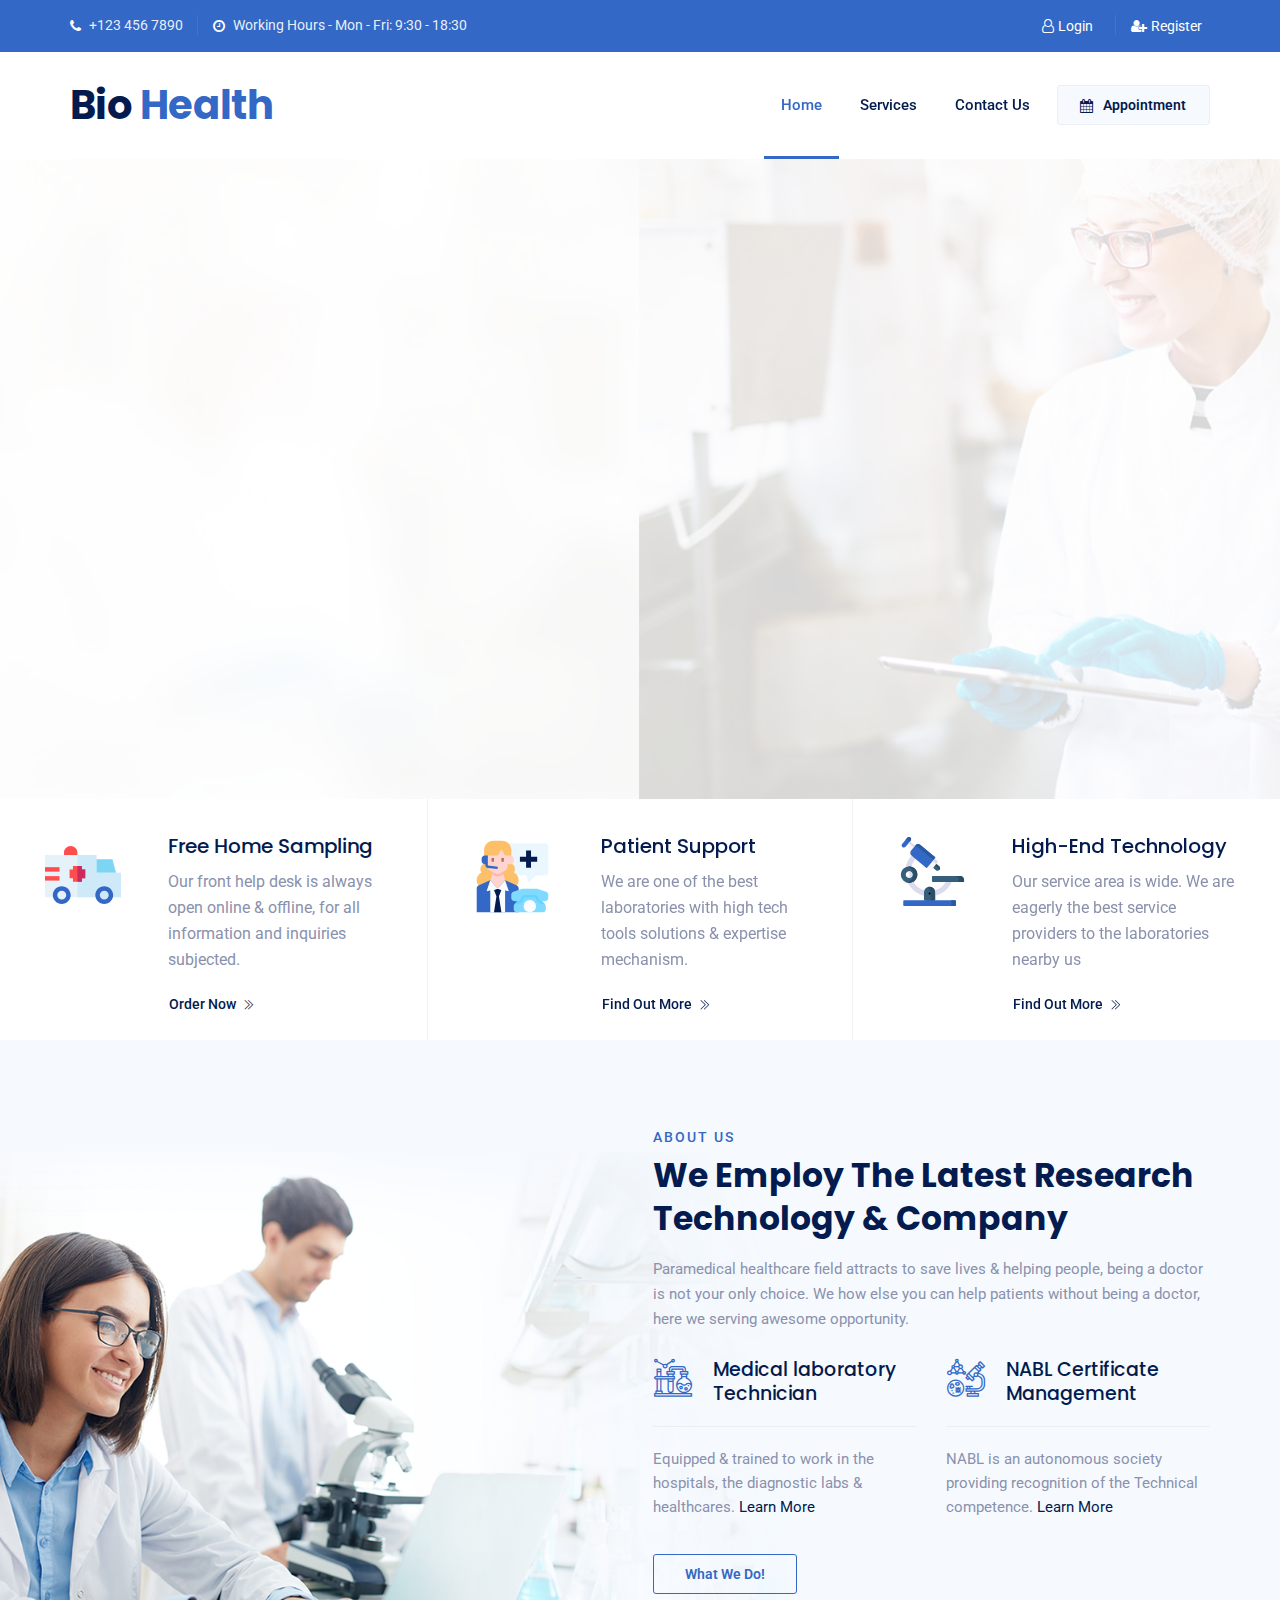
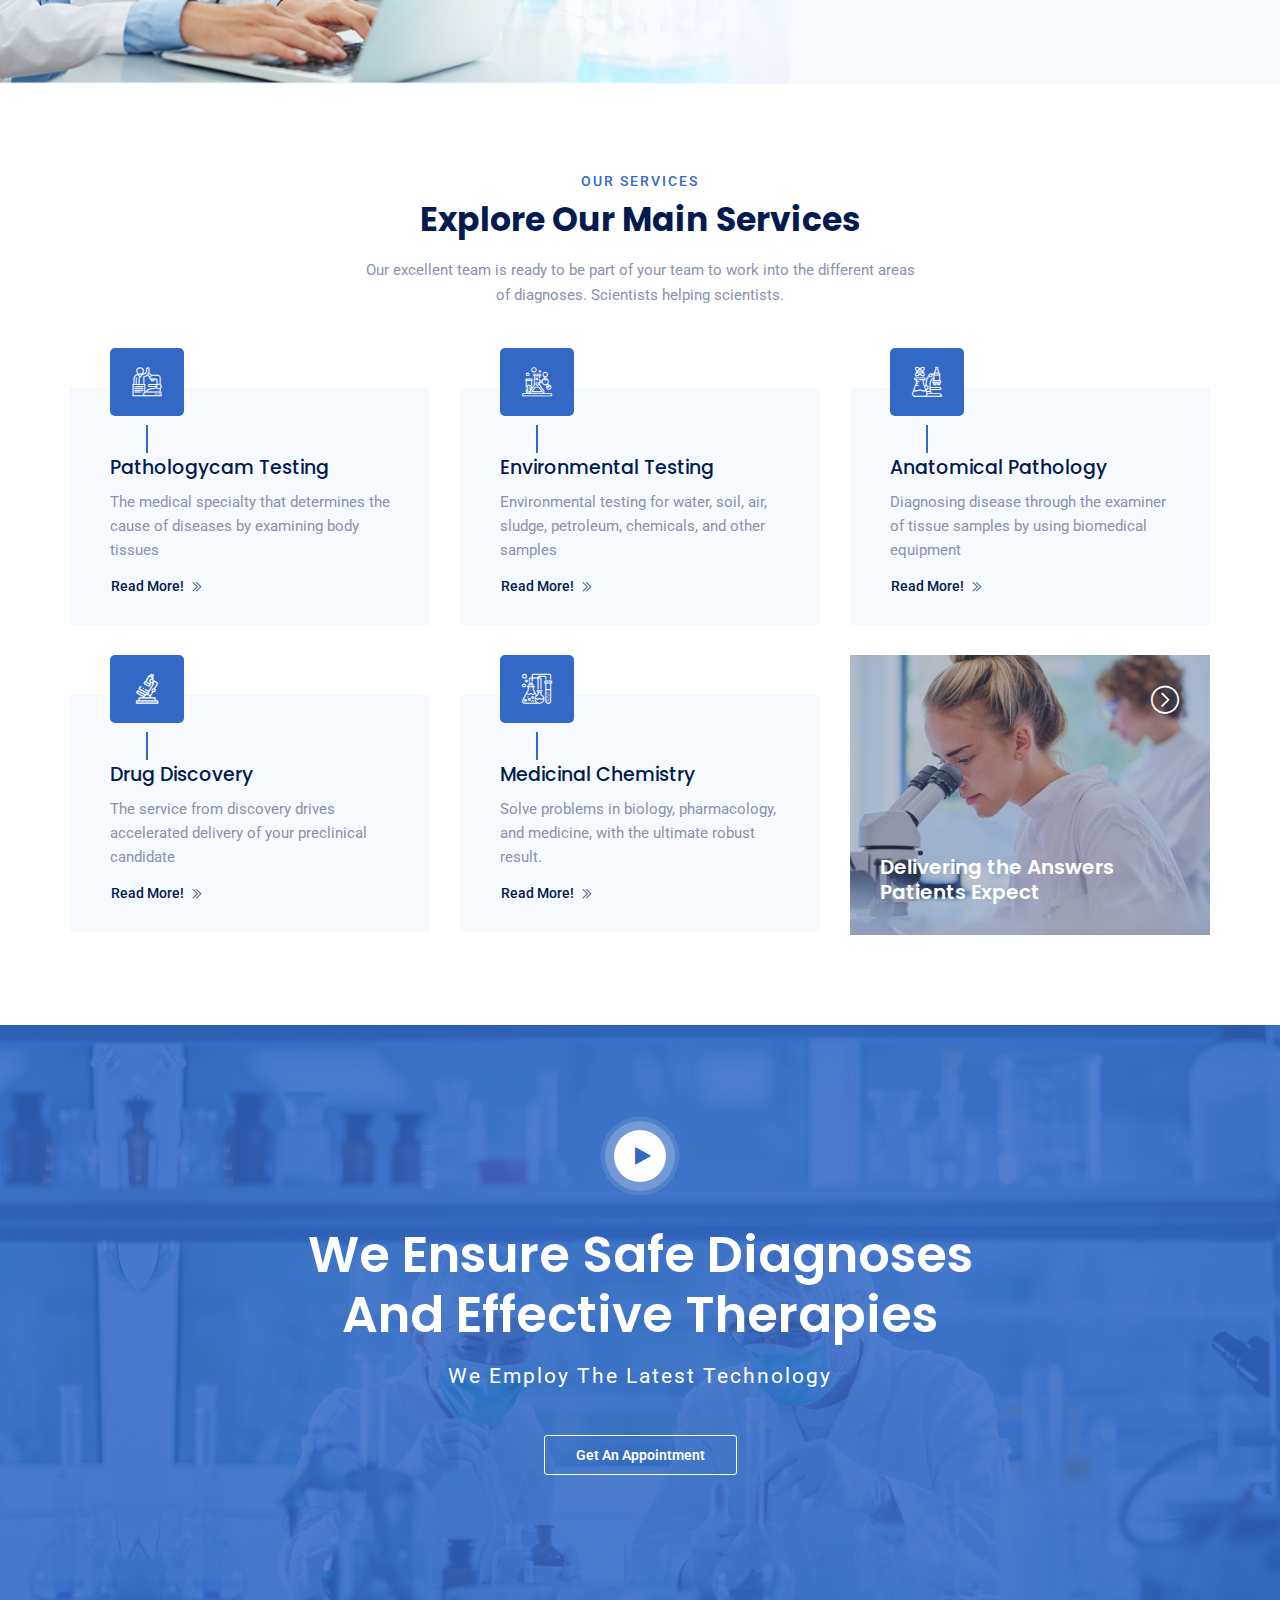
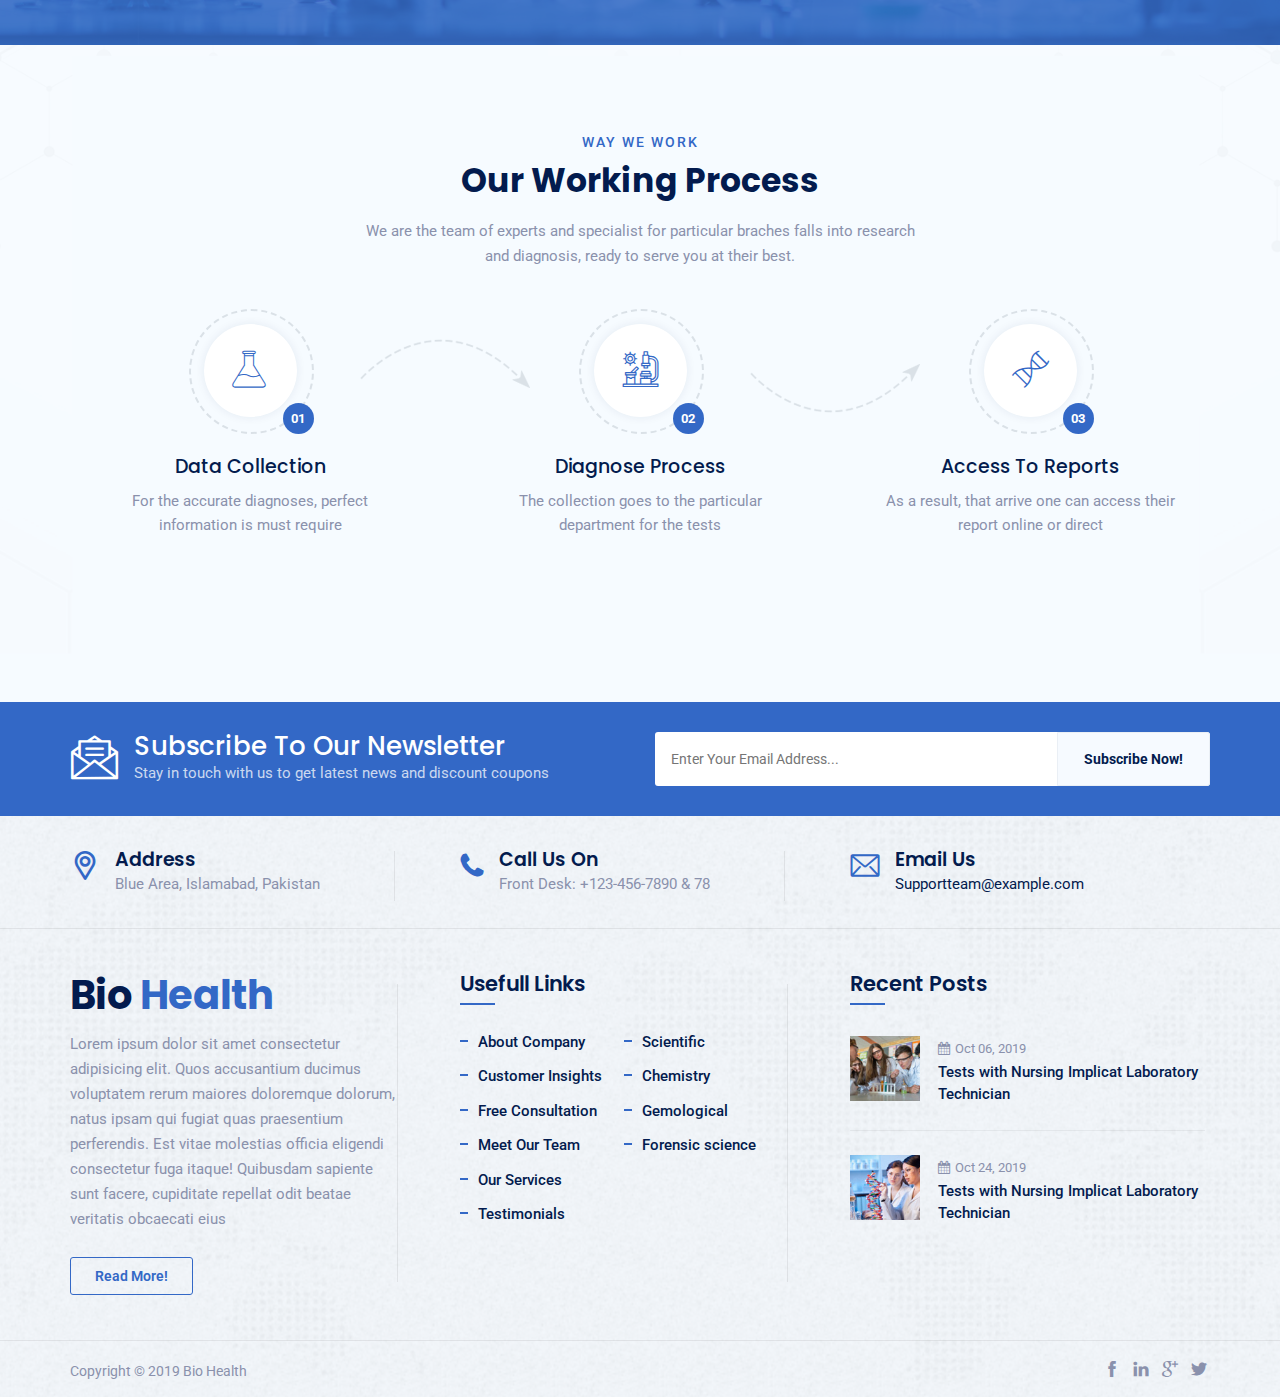
==== commit e8889ca9: "changes" ====
--- a/index.html
+++ b/index.html
@@ -78,6 +78,7 @@
                             <div class="top_bar_contact_item d-none d-sm-block"><div class="top_bar_icon"><i class="fa fa-clock-o"></i></div>Working Hours - Mon - Fri: 9:30 - 18:30</div>
                             <div class="top_bar_contact_item ml-auto"><div class="top_bar_icon"><a href="" style="color:#fff;"><i class="fa fa-user-o mr-1"></i>Login</a></div></div>
                             <div class="top_bar_contact_item"><div class="top_bar_icon"><a href="" style="color:#fff;"><i class="fa fa-user-plus mr-1"></i>Register</a></div></div>
+                            
                         </div>
                         
                     </div>
@@ -906,192 +907,6 @@
         <!--procedure-section end-->
 
 
-        <!--team-section-->
-        <section class="ttm-row team-section clearfix">
-            <div class="container">
-                <!-- row -->
-                <div class="row">
-                    <div class="col-lg-6 col-md-8 col-sm-9 m-auto">
-                        <!-- section-title -->
-                        <div class="section-title with-sep title-style-center_text">
-                            <div class="title-header">
-                                <h5>Team of Experts</h5>
-                                <h2 class="title">Led by Passionate Experts</h2>
-                            </div>
-                            <div class="title-desc">Our excellent team is ready to be part of your team to work into the different areas of diagnoses. Scientists helping scientists.</div>
-                        </div><!-- section-title end -->
-                    </div>
-                </div><!-- row end -->
-                <div class="row slick_slider" data-slick='{"slidesToShow": 4, "slidesToScroll": 1, "arrows":false, "autoplay":false, "infinite":true, "responsive": [{"breakpoint":991,"settings":{"slidesToShow": 3}}, {"breakpoint":678,"settings":{"slidesToShow": 2}}, {"breakpoint":460,"settings":{"slidesToShow": 1}}]}'>
-                    <div class="ttm-box-col-wrapper col-lg-4">
-                        <!-- featured-imagebox-team -->
-                        <div class="featured-imagebox featured-imagebox-team">
-                            <div class="ttm-team-box-view-overlay">
-                                <div class="featured-iconbox ttm-media-link">
-                                    <div class="media-block">
-                                        <a href="team-details.html" class="media-btn"><i class="ti ti-plus"></i></a>
-                                        <ul class="social-icons list-inline">
-                                            <li class="social-facebook"><a href="#"><i class="ti ti-facebook"></i></a></li>
-                                            <li class="social-twitter"><a href="#"><i class="ti ti-twitter-alt"></i></a></li>
-                                            <li class="social-instagram"><a href="#"><i class="ti ti-instagram"></i></a></li>
-                                        </ul>
-                                    </div>
-                                </div>
-                                <div class="featured-thumbnail">
-                                    <img class="img-fluid" src="images/team-member/team-img01.jpg" alt="image"> 
-                                </div>
-                            </div>
-                            <div class="featured-content featured-content-team">
-                                <div class="featured-title">
-                                    <h5><a href="team-details.html">Duck Peter</a></h5>
-                                </div>
-                                <div class="team-position">CEO At Lab</div>
-                            </div>
-                        </div><!-- featured-imagebox-team end-->
-                    </div>
-                    <div class="ttm-box-col-wrapper col-lg-4">
-                        <!-- featured-imagebox-team -->
-                        <div class="featured-imagebox featured-imagebox-team">
-                            <div class="ttm-team-box-view-overlay">
-                                <div class="featured-iconbox ttm-media-link">
-                                    <div class="media-block">
-                                        <a href="team-details.html" class="media-btn"><i class="ti ti-plus"></i></a>
-                                        <ul class="social-icons list-inline">
-                                            <li class="social-facebook"><a href="#"><i class="ti ti-facebook"></i></a></li>
-                                            <li class="social-twitter"><a href="#"><i class="ti ti-twitter-alt"></i></a></li>
-                                            <li class="social-instagram"><a href="#"><i class="ti ti-instagram"></i></a></li>
-                                        </ul>
-                                    </div>
-                                </div>
-                                <div class="featured-thumbnail">
-                                    <img class="img-fluid" src="images/team-member/team-img02.jpg" alt="image">
-                                </div>
-                            </div>
-                            <div class="featured-content featured-content-team">
-                                <div class="featured-title">
-                                    <h5><a href="team-details.html">Lexa May Cruz</a></h5>
-                                </div>
-                                <div class="team-position">CEO At Lab</div>
-                            </div>
-                        </div><!-- featured-imagebox-team end-->
-                    </div>
-                    <div class="ttm-box-col-wrapper col-lg-4">
-                        <!-- featured-imagebox-team -->
-                        <div class="featured-imagebox featured-imagebox-team">
-                            <div class="ttm-team-box-view-overlay">
-                                <div class="featured-iconbox ttm-media-link">
-                                    <div class="media-block">
-                                        <a href="team-details.html" class="media-btn"><i class="ti ti-plus"></i></a>
-                                        <ul class="social-icons list-inline">
-                                            <li class="social-facebook"><a href="#"><i class="ti ti-facebook"></i></a></li>
-                                            <li class="social-twitter"><a href="#"><i class="ti ti-twitter-alt"></i></a></li>
-                                            <li class="social-instagram"><a href="#"><i class="ti ti-instagram"></i></a></li>
-                                        </ul>
-                                    </div>
-                                </div>
-                                <div class="featured-thumbnail">
-                                    <img class="img-fluid" src="images/team-member/team-img03.jpg" alt="image"> 
-                                </div>
-                            </div>
-                            <div class="featured-content featured-content-team">
-                                <div class="featured-title">
-                                    <h5><a href="team-details.html">Andrew Bon</a></h5>
-                                </div>
-                                <div class="team-position">CEO At Lab</div>
-                            </div>
-                        </div><!-- featured-imagebox-team end-->
-                    </div>
-                    <div class="ttm-box-col-wrapper col-lg-4">
-                        <!-- featured-imagebox-team -->
-                        <div class="featured-imagebox featured-imagebox-team">
-                            <div class="ttm-team-box-view-overlay">
-                                <div class="featured-iconbox ttm-media-link">
-                                    <div class="media-block">
-                                        <a href="team-details.html" class="media-btn"><i class="ti ti-plus"></i></a>
-                                        <ul class="social-icons list-inline">
-                                            <li class="social-facebook"><a href="#"><i class="ti ti-facebook"></i></a></li>
-                                            <li class="social-twitter"><a href="#"><i class="ti ti-twitter-alt"></i></a></li>
-                                            <li class="social-instagram"><a href="#"><i class="ti ti-instagram"></i></a></li>
-                                        </ul>
-                                    </div>
-                                </div>
-                                <div class="featured-thumbnail">
-                                    <img class="img-fluid" src="images/team-member/team-img04.jpg" alt="image"> 
-                                </div>
-                            </div>
-                            <div class="featured-content featured-content-team">
-                                <div class="featured-title">
-                                    <h5><a href="team-details.html">John Martin</a></h5>
-                                </div>
-                                <div class="team-position">CEO At Lab</div>
-                            </div>
-                        </div><!-- featured-imagebox-team end-->
-                    </div>
-                    <div class="ttm-box-col-wrapper col-lg-4">
-                        <!-- featured-imagebox-team -->
-                        <div class="featured-imagebox featured-imagebox-team">
-                            <div class="ttm-team-box-view-overlay">
-                                <div class="featured-iconbox ttm-media-link">
-                                    <div class="media-block">
-                                        <a href="team-details.html" class="media-btn"><i class="ti ti-plus"></i></a>
-                                        <ul class="social-icons list-inline">
-                                            <li class="social-facebook"><a href="#"><i class="ti ti-facebook"></i></a></li>
-                                            <li class="social-twitter"><a href="#"><i class="ti ti-twitter-alt"></i></a></li>
-                                            <li class="social-instagram"><a href="#"><i class="ti ti-instagram"></i></a></li>
-                                        </ul>
-                                    </div>
-                                </div>
-                                <div class="featured-thumbnail">
-                                    <img class="img-fluid" src="images/team-member/team-img05.jpg" alt="image"> 
-                                </div>
-                            </div>
-                            <div class="featured-content featured-content-team">
-                                <div class="featured-title">
-                                    <h5><a href="team-details.html">Thomas Charlie</a></h5>
-                                </div>
-                                <div class="team-position">CEO At Lab</div>
-                            </div>
-                        </div><!-- featured-imagebox-team end-->
-                    </div>
-                    <div class="ttm-box-col-wrapper col-lg-4">
-                        <!-- featured-imagebox-team -->
-                        <div class="featured-imagebox featured-imagebox-team">
-                            <div class="ttm-team-box-view-overlay">
-                                <div class="featured-iconbox ttm-media-link">
-                                    <div class="media-block">
-                                        <a href="team-details.html" class="media-btn"><i class="ti ti-plus"></i></a>
-                                        <ul class="social-icons list-inline">
-                                            <li class="social-facebook"><a href="#"><i class="ti ti-facebook"></i></a></li>
-                                            <li class="social-twitter"><a href="#"><i class="ti ti-twitter-alt"></i></a></li>
-                                            <li class="social-instagram"><a href="#"><i class="ti ti-instagram"></i></a></li>
-                                        </ul>
-                                    </div>
-                                </div>
-                                <div class="featured-thumbnail">
-                                    <img class="img-fluid" src="images/team-member/team-img06.jpg" alt="image"> 
-                                </div>
-                            </div>
-                            <div class="featured-content featured-content-team">
-                                <div class="featured-title">
-                                    <h5><a href="team-details.html">Jack Callum</a></h5>
-                                </div>
-                                <div class="team-position">CEO At Lab</div>
-                            </div>
-                        </div><!-- featured-imagebox-team end-->
-                    </div>
-                </div>
-                <div class="row">
-                    <div class="col-lg-12">
-                        <div class="mt-40 mb_10 res-991-mt-30 text-center">
-                            <strong>Don’t hesitate, contact us for better help and Dr.Team. <u><a href="#">Explore all Experts.</a></u></strong>
-                        </div>
-                    </div>
-                </div>
-            </div>
-        </section>
-        <!--team-section end-->
-
-
     </div><!--site-main end-->
 
 
